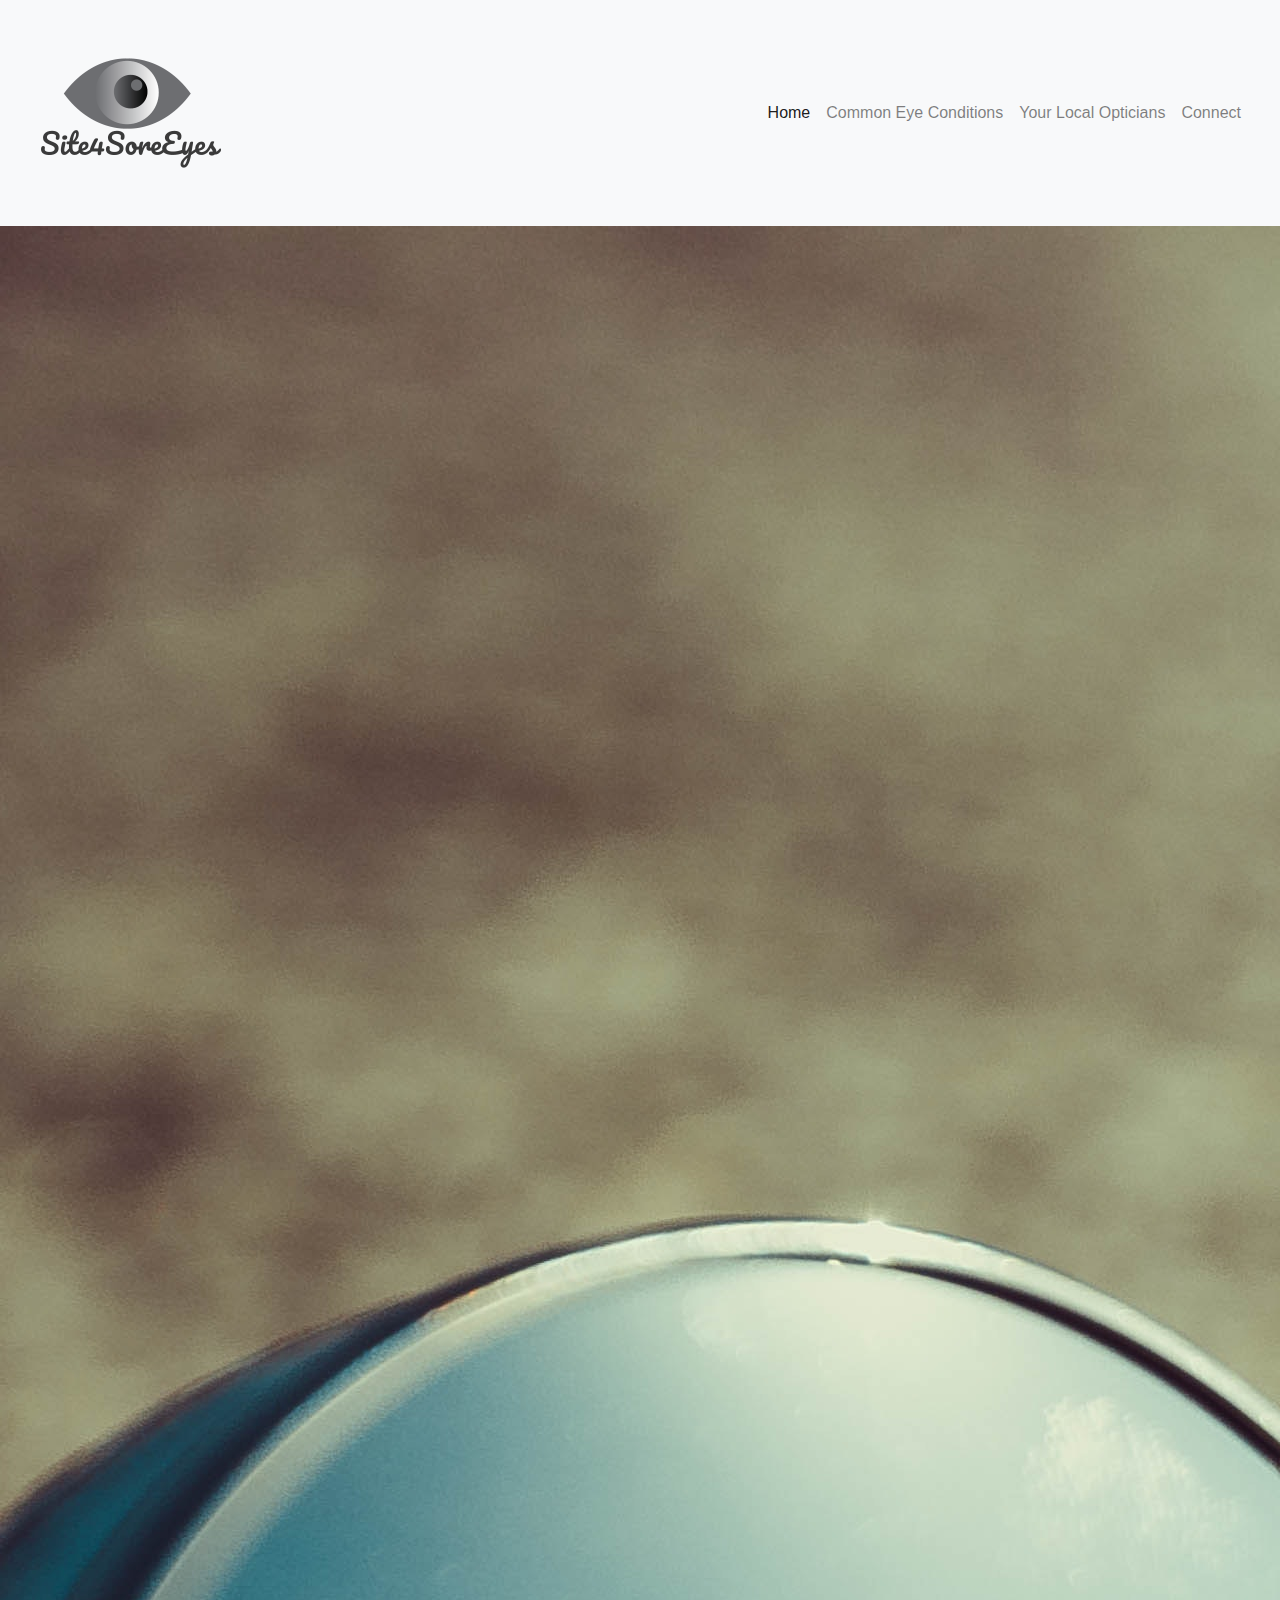
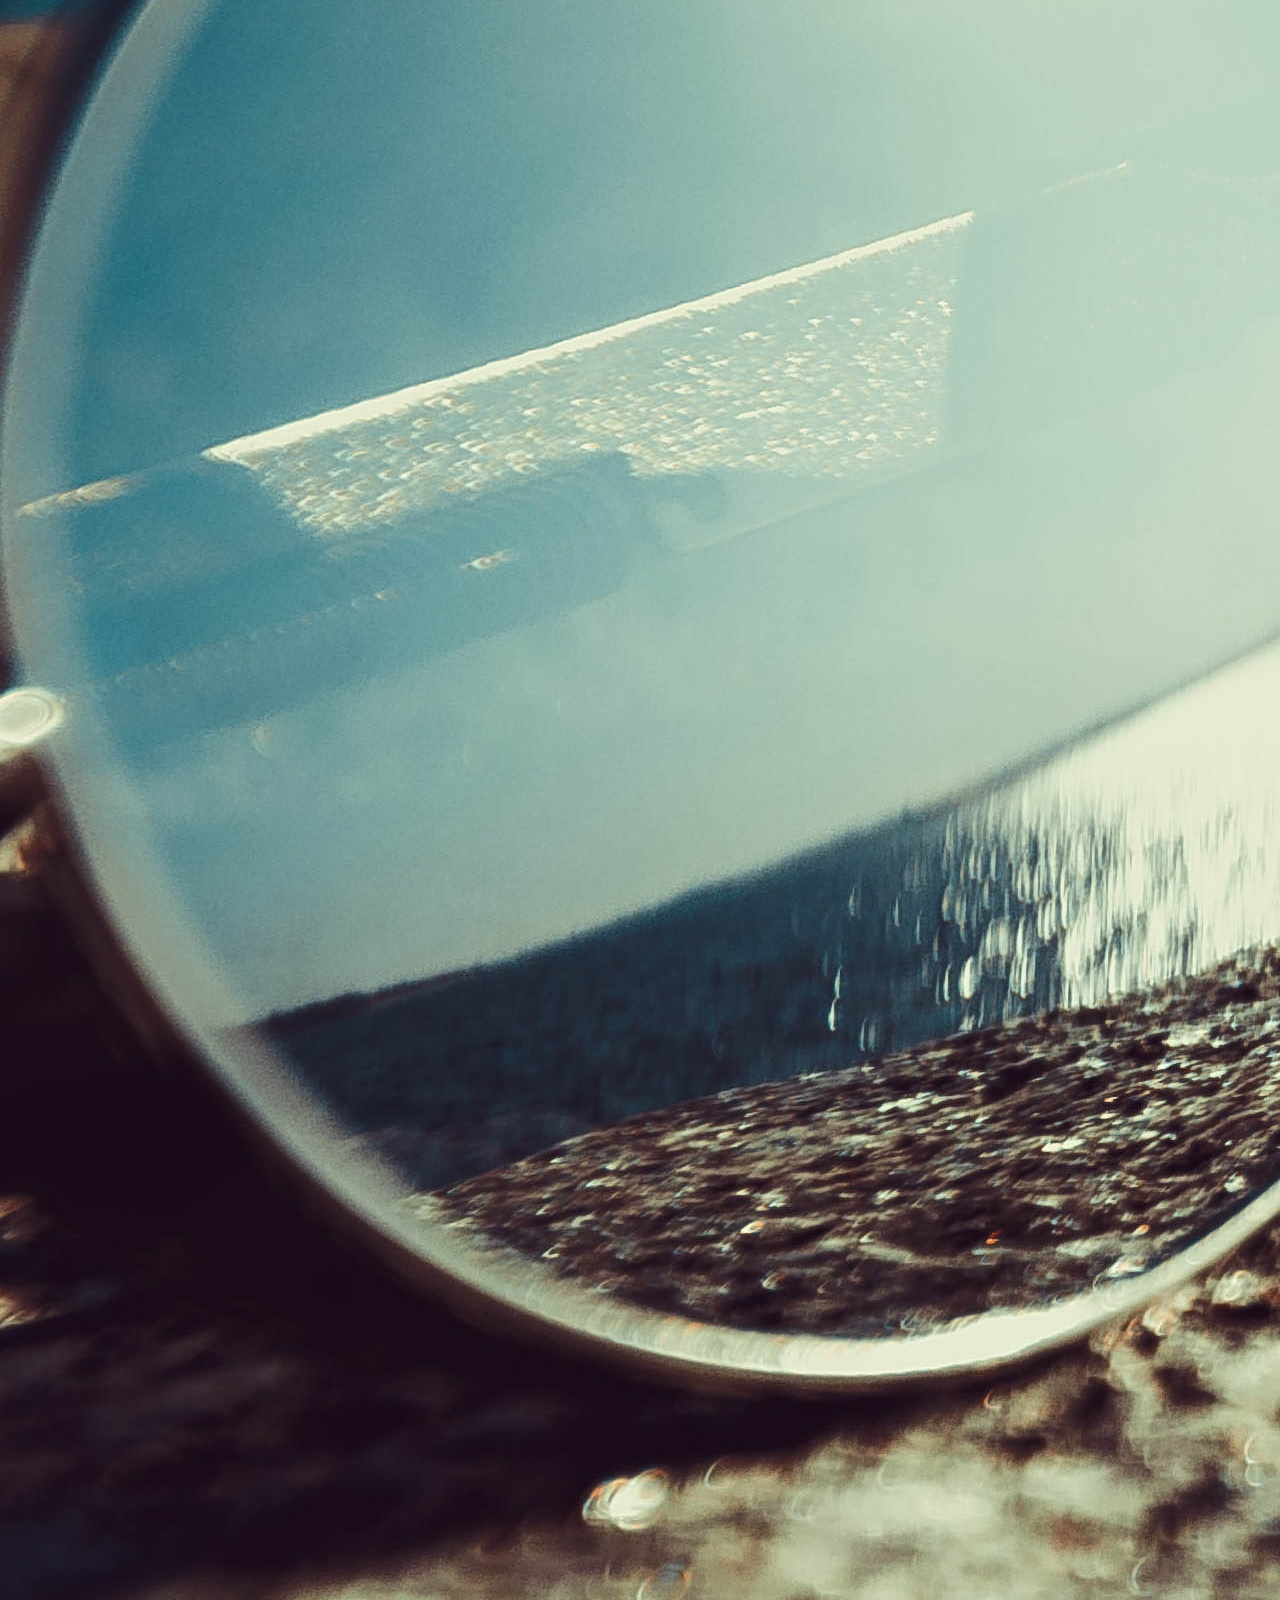
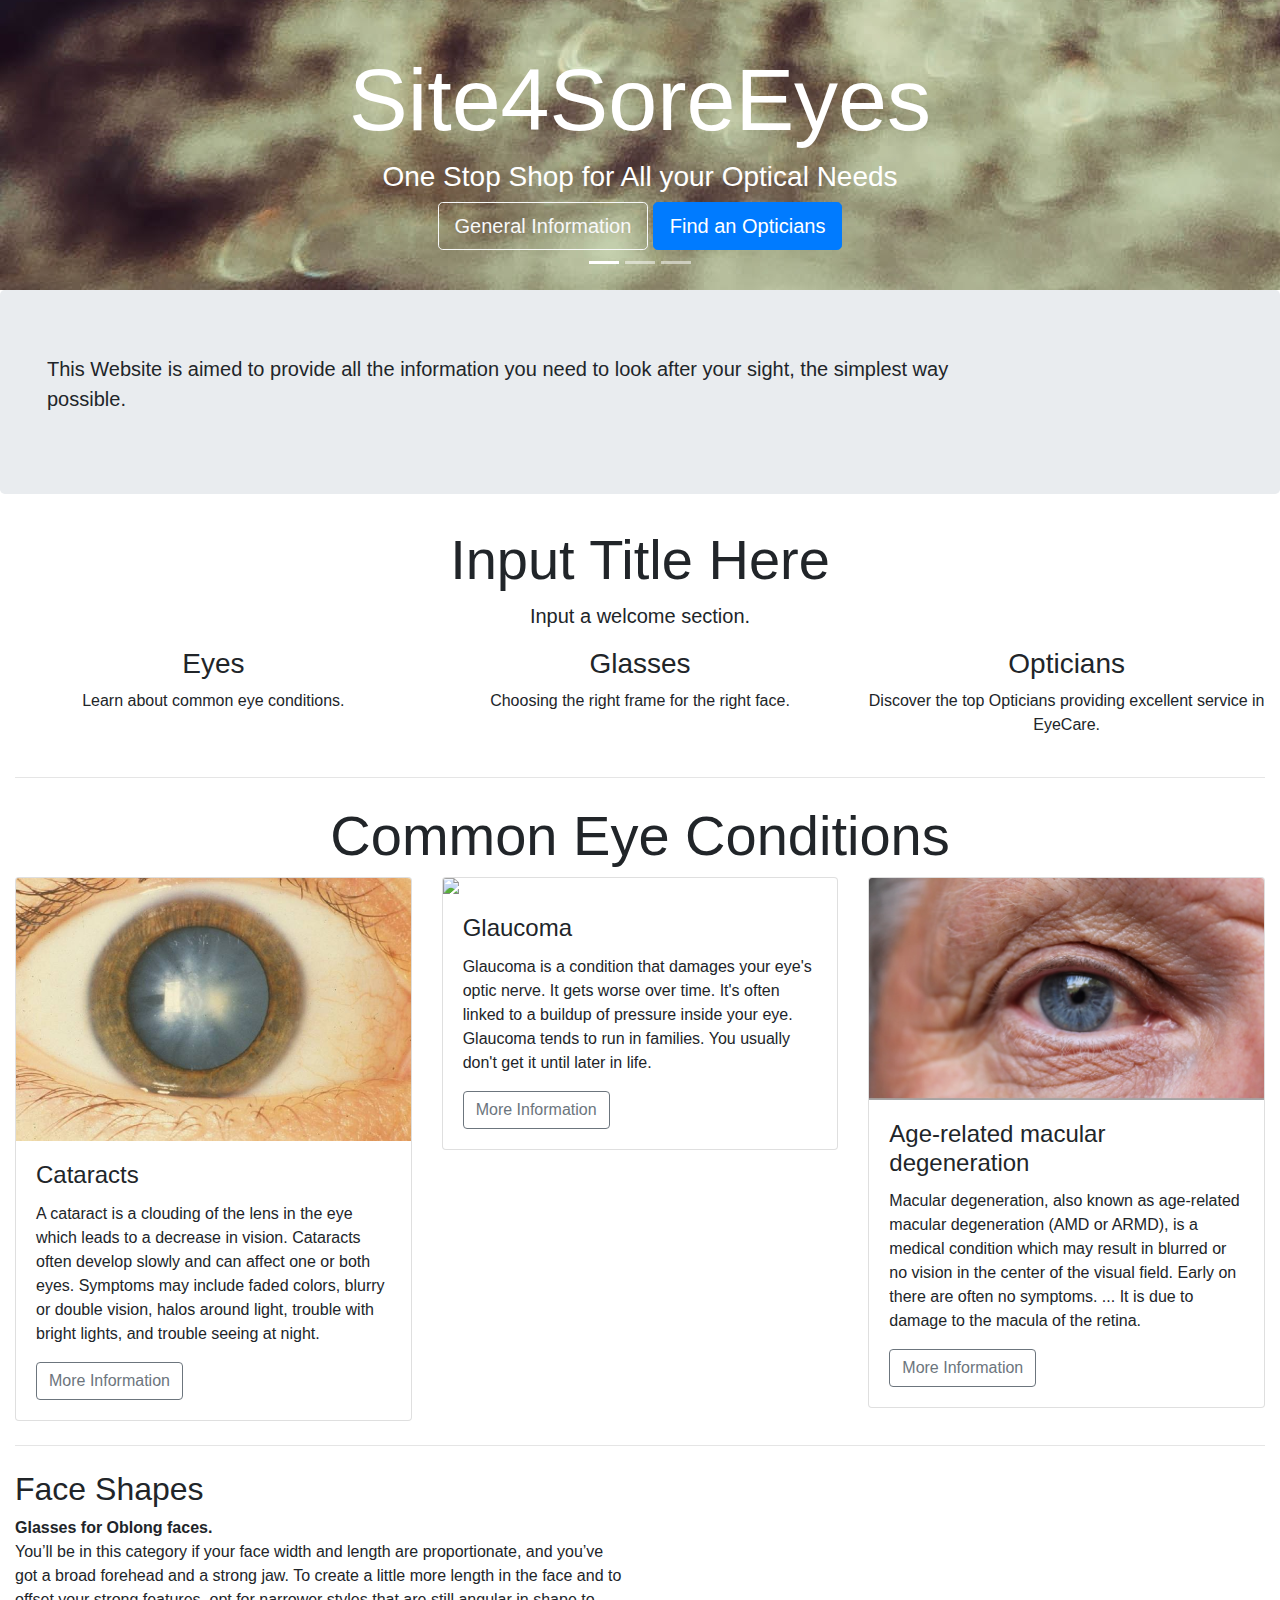
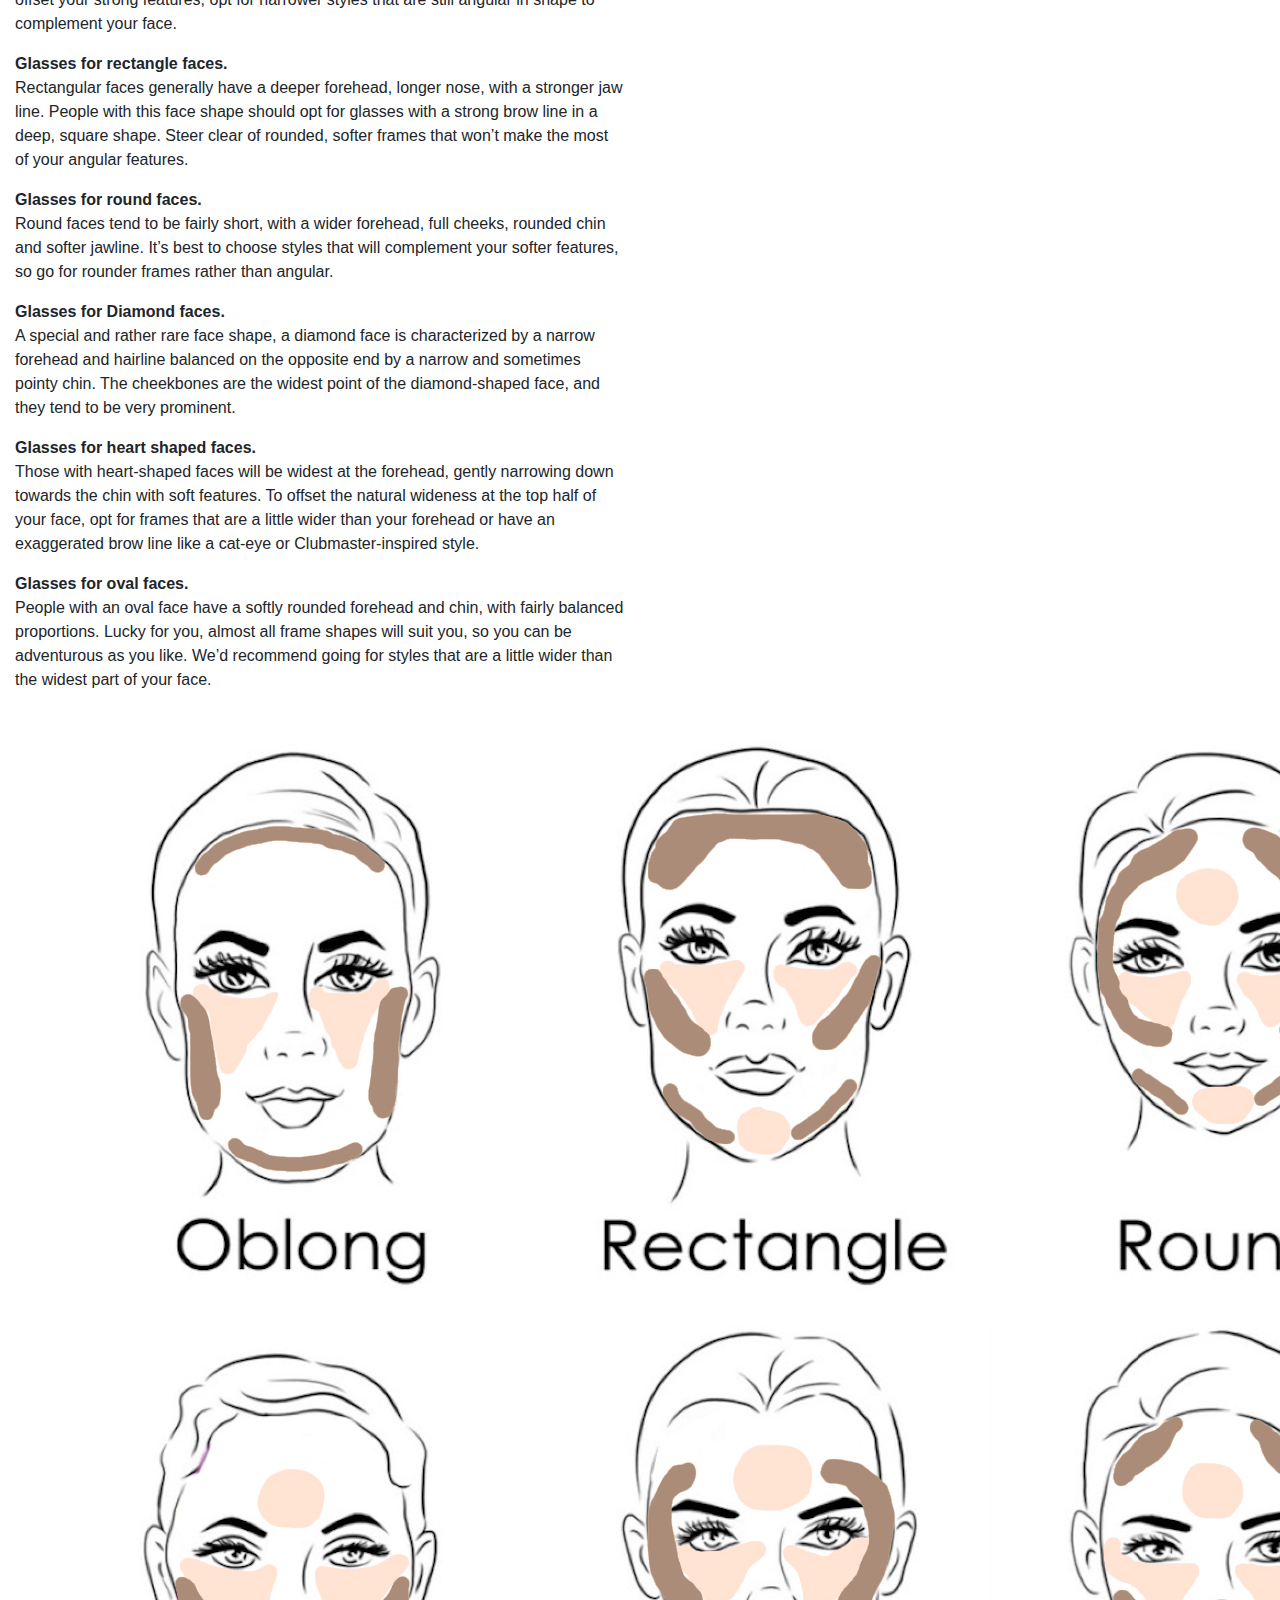
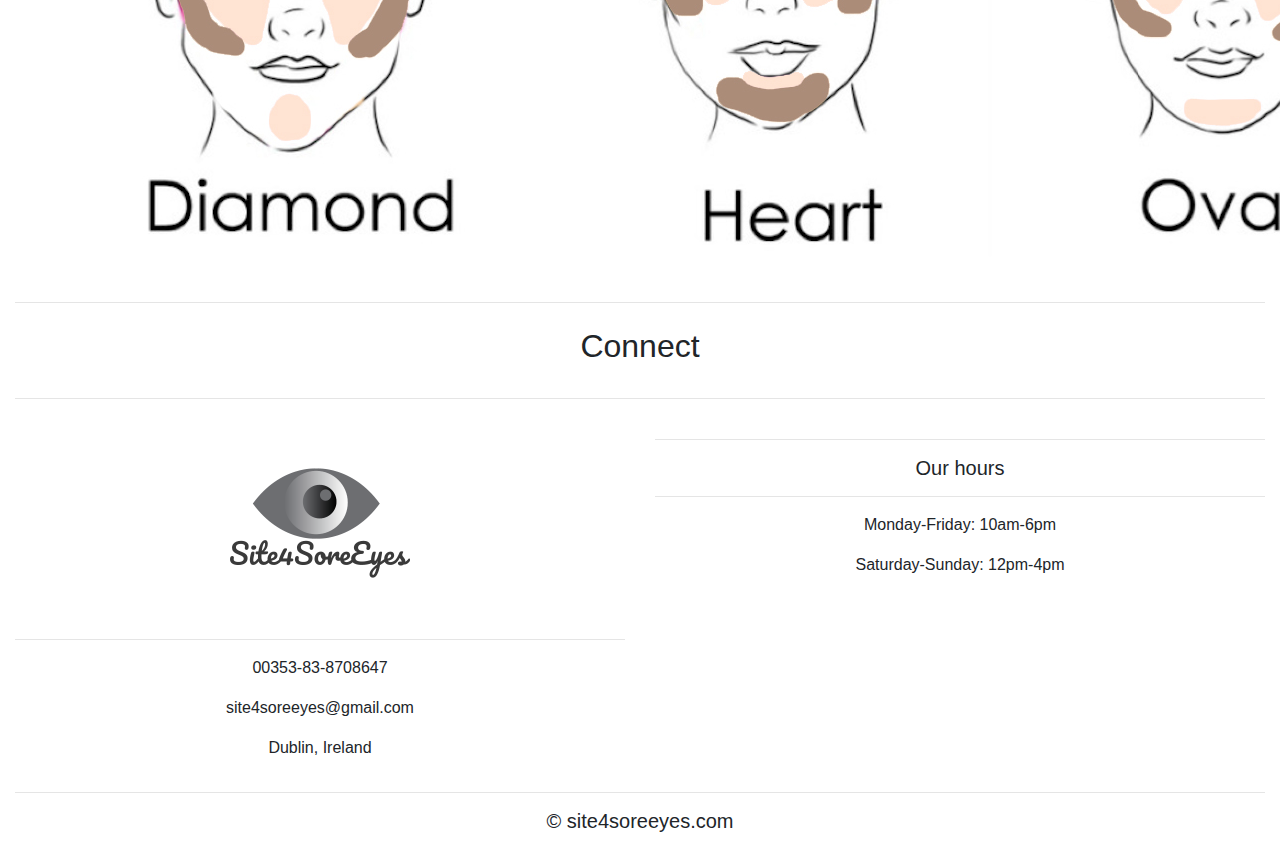
==== index.html @ dfd0f57c "first commit" ====
<!DOCTYPE html>
<html lang="en">
<head>
	<meta charset="utf-8">
	<meta name="viewport" content="width=device-width, initial-scale=1">
	<title>Site4SoreEyes</title>
	<link rel="stylesheet" href="https://maxcdn.bootstrapcdn.com/bootstrap/4.0.0/css/bootstrap.min.css">
	<script src="https://ajax.googleapis.com/ajax/libs/jquery/3.3.1/jquery.min.js"></script>
	<script src="https://cdnjs.cloudflare.com/ajax/libs/popper.js/1.12.9/umd/popper.min.js"></script>
	<script src="https://maxcdn.bootstrapcdn.com/bootstrap/4.0.0/js/bootstrap.min.js"></script>
	<script src="https://use.fontawesome.com/releases/v5.7.0/js/all.js"></script>
	<link href="css/style.css" rel="stylesheet">
</head>
<body>

<!-- Navigation -->
<nav class="navbar navbar-expand-md navbar-light bg-light sticky-top">
<div class="container-fluid">
<a class="navbar-brand" href="index.html"><img src="assets/images/logo.png"></a>
    <button class="navbar-toggler" type="button" data-toggle="collaspe" data-target="#navbarResponsive">
        <span class="navbar-toggler-icon"></span>
    </button>
    <div class="collapse navbar-collapse" id="navbarResponsive">
        <ul class="navbar-nav ml-auto">
            <li class="nav-item active">
                <a class="nav-link" href="index.html">Home</a>
            </li>
            <li class="nav-item">
                <a class="nav-link" href="common.html">Common Eye Conditions</a>
            </li>
            <li class="nav-item">
                <a class="nav-link" href="opticians.html">Your Local Opticians</a>
            </li>
            <li class="nav-item">
                <a class="nav-link" href="connect.html">Connect</a>
            </li>
        </ul>
    </div>
</div>
</nav>

<!--- Image Slider -->
<div id="slides" class="carousel slide" data-ride="carousel">
<ul class="carousel-indicators">
    <li data-target="#slides" data-slide-to="0" class="active"></li>
    <li data-target="#slides" data-slide-to="1"></li>
    <li data-target="#slides" data-slide-to="2"></li>
</ul>
<div class="carousel-inner">
    <div class="carousel-item active">
        <img src="assets/images/slider1.jpg">
        <div class="carousel-caption">
            <h1 class="display-2">Site4SoreEyes</h1>
            <h3>One Stop Shop for All your Optical Needs</h3>
            <button type="button" class="btn btn-outline-light btn-lg">General Information</button>
            <button type="button" class="btn btn-primary btn-lg">Find an Opticians</button>
        </div>
    </div>
    <div class="carousel-item">
        <img src="assets/images/slider2.jpg">
    </div>
    <div class="carousel-item">
        <img src="assets/images/slider3.jpg">
    </div>
</div>
</div>

<!--- Jumbotron -->
<div class="container-fluid">
<div class="row jumbotron">
    <div class="col-xs-12 col-sm-12 col-md-9 col-lg-9 col-xl-10">
        <p class="lead">This Website is aimed to provide all the information you need to look after your sight, the simplest way possible.</p>
    </div>
</div>
</div>
<!--- Welcome Section -->
<div class="container-fluid padding">
<div class="row welcome text-center">
    <div class="col-12">
        <h1 class="display-4">Input Title Here</h1>
    </div>
    <hr>
    <div class="col-12">
        <p class="lead">Input a welcome section.</p>
    </div>
</div>
</div>

<!--- Three Column Section -->
<div class="container-fluid padding">
<div class="row text-center padding">
    <div class="col-xs-12 col-sm-6 col-md-4">
    <i class="far fa-eye"></i>
    <h3>Eyes</h3>
    <p>Learn about common eye conditions.</p>
    </div>
    <div class="col-xs-12 col-sm-6 col-md-4">
    <i class="fas fa-glasses"></i>
    <h3>Glasses</h3>
    <p>Choosing the right frame for the right face.</p>
    </div>
    <div class="col-sm-12 col-md-4">
    <i class="fas fa-clinic-medical"></i>
    <h3>Opticians</h3>
    <p>Discover the top Opticians providing excellent service in EyeCare.</p>
    </div>
</div>
<hr class="my-4">
</div>

<!--- Fixed background -->
<figure>
    <div class="fixed-wrap">
        <div id="fixed">
        </div>
    </div>
</figure>
  
<!--- Common Eye Conditions -->
<div class="container-fluid padding">
<div class="row welcome text-center">
    <div class="col-12">
        <h1 class="display-4">Common Eye Conditions<h1>
    </div>
    <hr>
</div>
</div>

<!--- Cards -->
<div class="container-fluid padding">
<div class="row padding">
    <div class="col-md-4">
        <div class="card">
            <img class="card-img-top" src="assets/images/cataracts.jpg">
            <div class="card-body">
                <h4 class="card-title">Cataracts</h4>
                <p class="card-text">A cataract is a clouding of the lens in the eye which leads to a decrease in vision. Cataracts often develop slowly and can affect one or both eyes. Symptoms may include faded colors, blurry or double vision, halos around light, trouble with bright lights, and trouble seeing at night.</p>
                <a href="https://en.wikipedia.org/wiki/Cataract" class="btn btn-outline-secondary">More Information</a>
            </div>
        </div>
    </div>

    <div class="col-md-4">
        <div class="card">
            <img class="card-img-top" src="assets/images/glaucoma.png">
            <div class="card-body">
                <h4 class="card-title">Glaucoma</h4>
                <p class="card-text">Glaucoma is a condition that damages your eye's optic nerve. It gets worse over time. It's often linked to a buildup of pressure inside your eye. Glaucoma tends to run in families. You usually don't get it until later in life.</p>
                <a href="https://en.wikipedia.org/wiki/Glaucoma" class="btn btn-outline-secondary">More Information</a>
            </div>
        </div>
    </div>

    <div class="col-md-4">
        <div class="card">
            <img class="card-img-top" src="assets/images/amd.jpg">
            <div class="card-body">
                <h4 class="card-title">Age-related macular degeneration</h4>
                <p class="card-text">Macular degeneration, also known as age-related macular degeneration (AMD or ARMD), is a medical condition which may result in blurred or no vision in the center of the visual field. Early on there are often no symptoms. ... It is due to damage to the macula of the retina.</p>
                <a href="https://en.wikipedia.org/wiki/Macular_degeneration" class="btn btn-outline-secondary">More Information</a>
            </div>
        </div>
    </div>

</div>
<hr class="my-4">
</div>

<!--- Two Column Section -->
<div class="container-fluid padding">
<div class="row padding">
    <div class="col-lg-6">
        <h2>Face Shapes</h2>
        <p><b>Glasses for Oblong faces.</b> <br>You’ll be in this category if your face width and length are proportionate, and you’ve got a broad forehead and a strong jaw. To create a little more length in the face and to offset your strong features, opt for narrower styles that are still angular in shape to complement your face.</p>
        <p><b>Glasses for rectangle faces.</b> <br>Rectangular faces generally have a deeper forehead, longer nose, with a stronger jaw line. People with this face shape should opt for glasses with a strong brow line in a deep, square shape. Steer clear of rounded, softer frames that won’t make the most of your angular features.</p>
        <p><b>Glasses for round faces.</b> <br>Round faces tend to be fairly short, with a wider forehead, full cheeks, rounded chin and softer jawline. It’s best to choose styles that will complement your softer features, so go for rounder frames rather than angular.</p>
        <p><b>Glasses for Diamond faces.</b> <br>A special and rather rare face shape, a diamond face is characterized by a narrow forehead and hairline balanced on the opposite end by a narrow and sometimes pointy chin. The cheekbones are the widest point of the diamond-shaped face, and they tend to be very prominent.</p>
        <p><b>Glasses for heart shaped faces.</b> <br>Those with heart-shaped faces will be widest at the forehead, gently narrowing down towards the chin with soft features. To offset the natural wideness at the top half of your face, opt for frames that are a little wider than your forehead or have an exaggerated brow line like a cat-eye or Clubmaster-inspired style.</p>
        <p><b>Glasses for oval faces.</b> <br>People with an oval face have a softly rounded forehead and chin, with fairly balanced proportions. Lucky for you, almost all frame shapes will suit you, so you can be adventurous as you like. We’d recommend going for styles that are a little wider than the widest part of your face.</p>
    <div class="col-lg-6">
        <img src="assets/images/faceshape.png" class="img=fluid">
    </div>
    </div>
</div>
<hr class="my-4">
</div>

<!--- Connect -->
<div class="container-fluid padding">
<div class="row text-center padding">
    <div class="col-12">
        <h2>Connect</h2>
    </div>
    <div class="col-12 social padding">
    <a href="#"><i class="fab fa-facebook"></i></a>
    <a href="#"><i class="fab fa-twitter"></i></a>
    <a href="#"><i class="fab fa-google-plus-g"></i></a>
    <a href="#"><i class="fab fa-instagram"></i></a>
    </div>
</div>
<hr class="my-4">
</div>

<!--- Footer -->
<footer>
<div class="container-fluid padding">
<div class="row text-center">
    <div class="col-lg-6">
        <img src="assets/images/logo.png">
        <hr class="light">
        <p>00353-83-8708647</p>
        <p>site4soreeyes@gmail.com</p>
        <p>Dublin, Ireland</p>
    </div>
    <div class="col-lg-6">
    <hr class="light">
    <h5>Our hours</h5>
    <hr class="light">
    <p>Monday-Friday: 10am-6pm</p>
    <p>Saturday-Sunday: 12pm-4pm</p>
    </div>
    <div class="col-12">
        <hr class="light">
        <h5>&copy; site4soreeyes.com</h5>
    </div>
</div>
</div>
</footer>

</body>
</html>
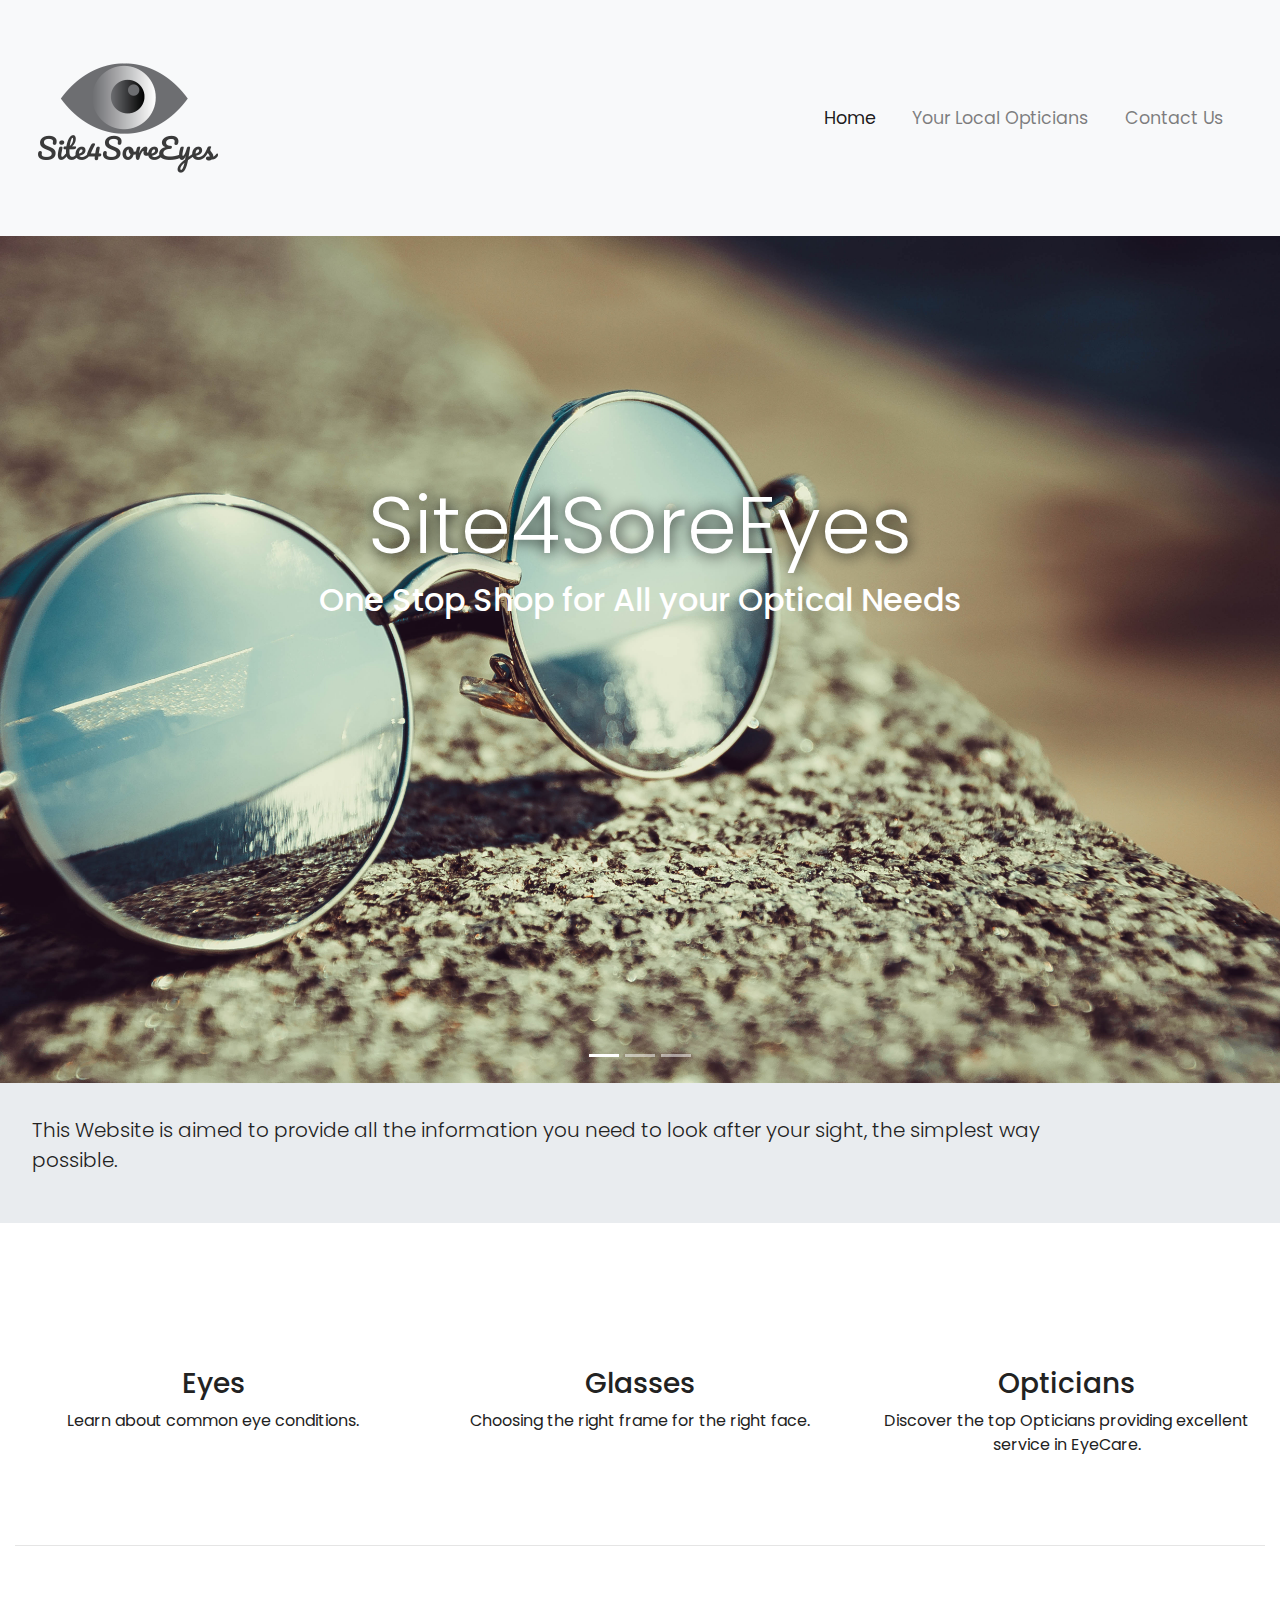
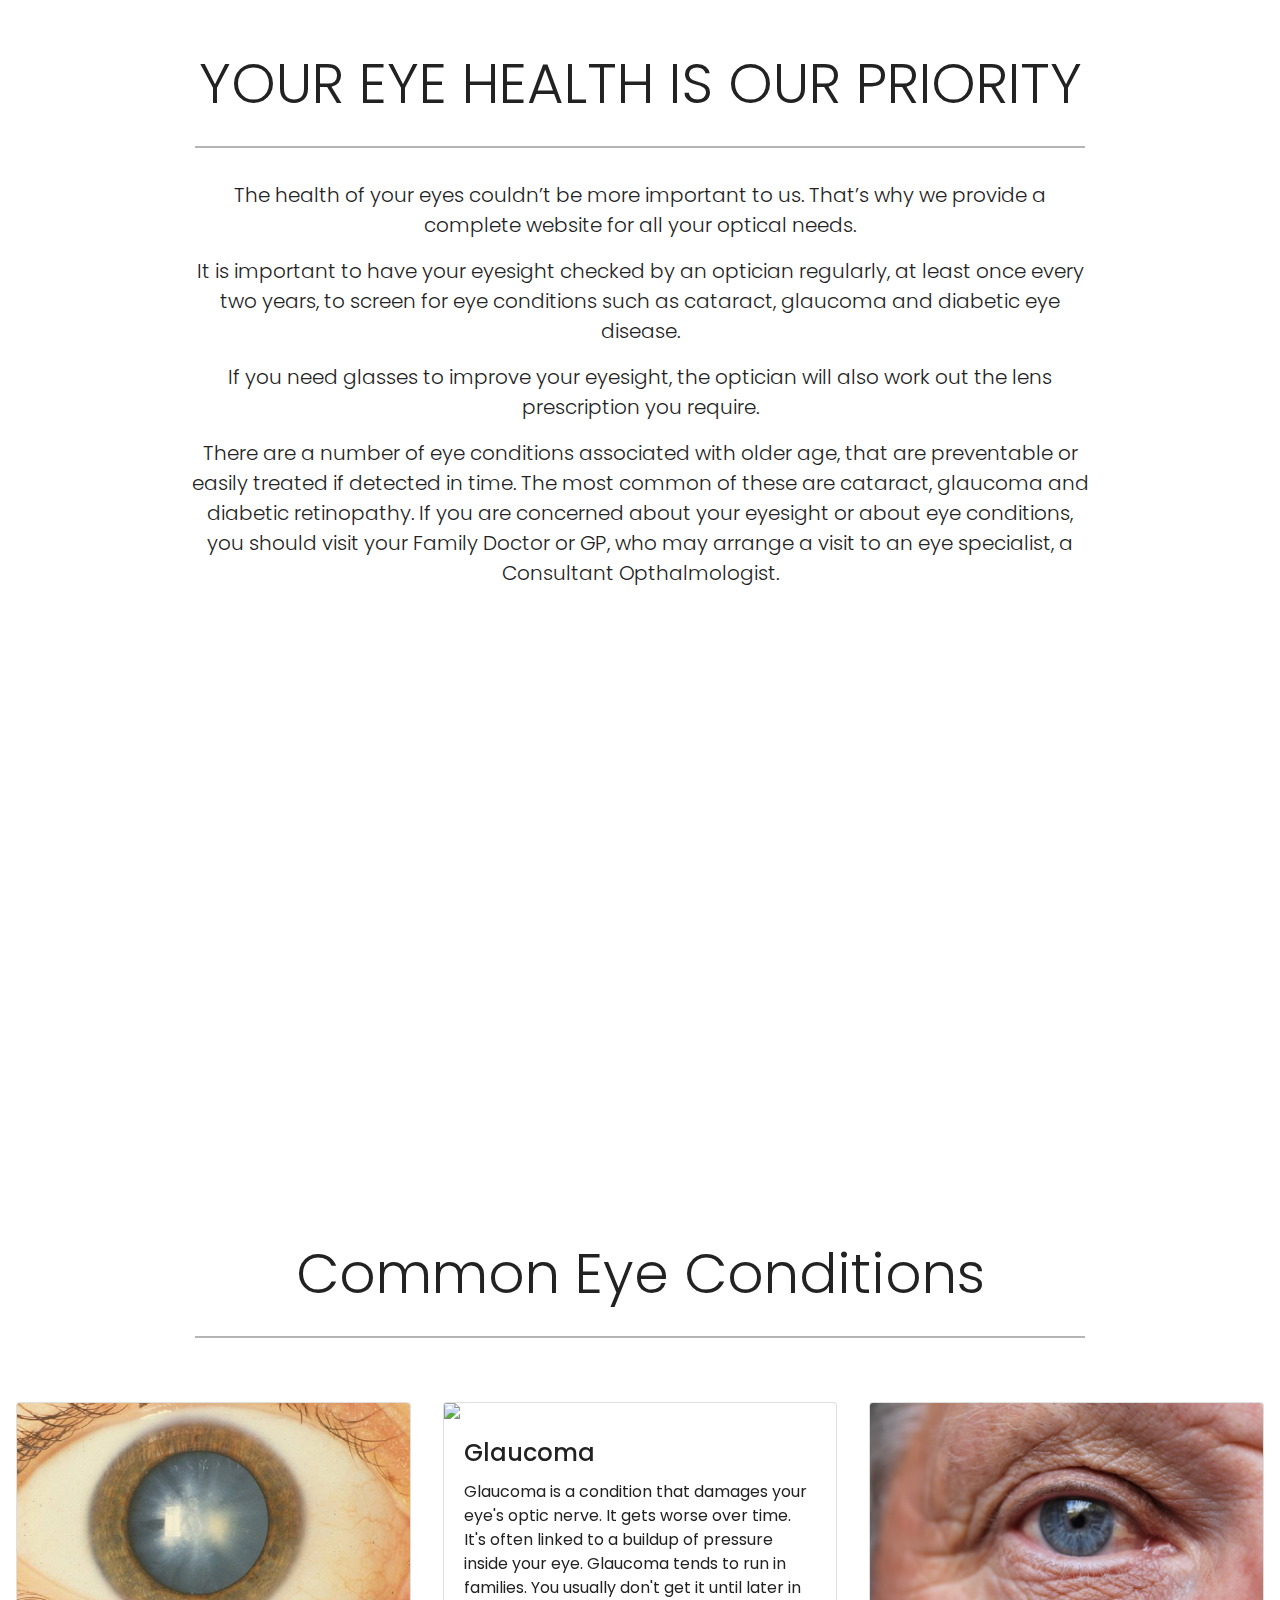
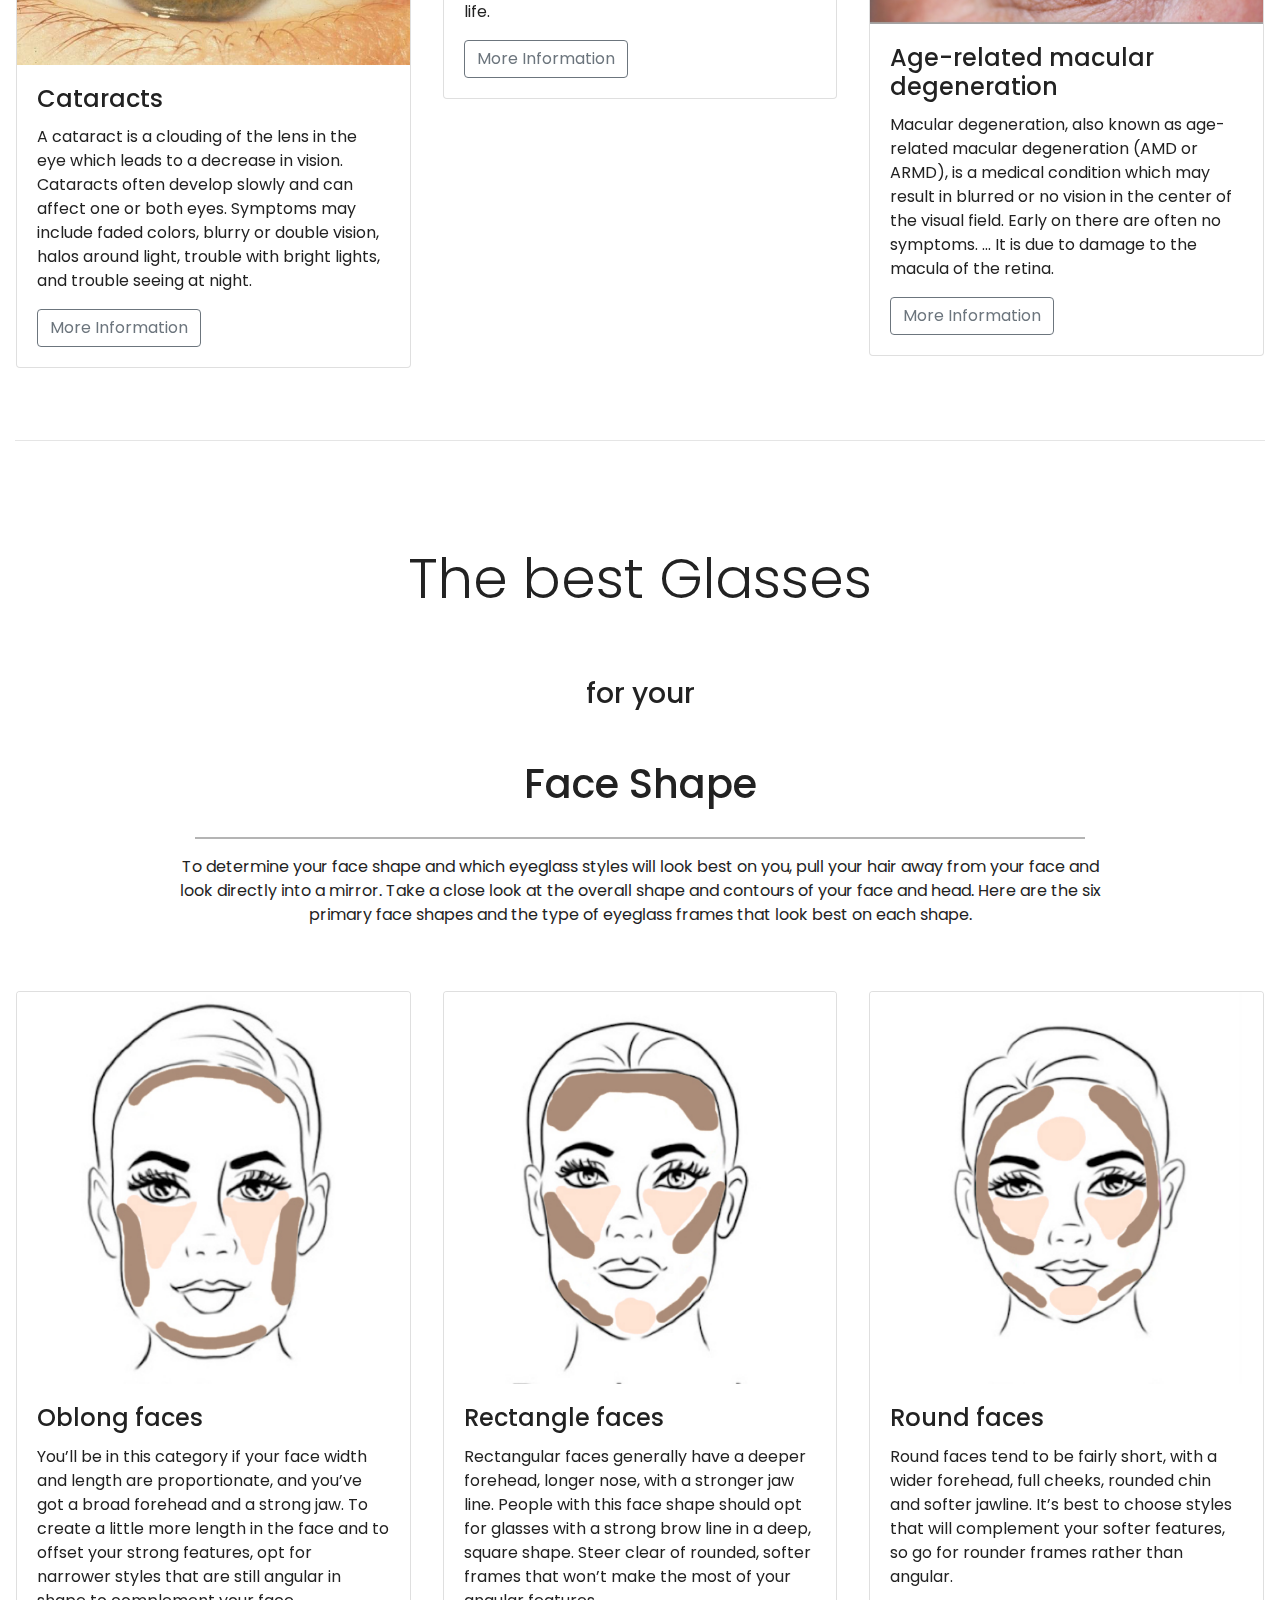
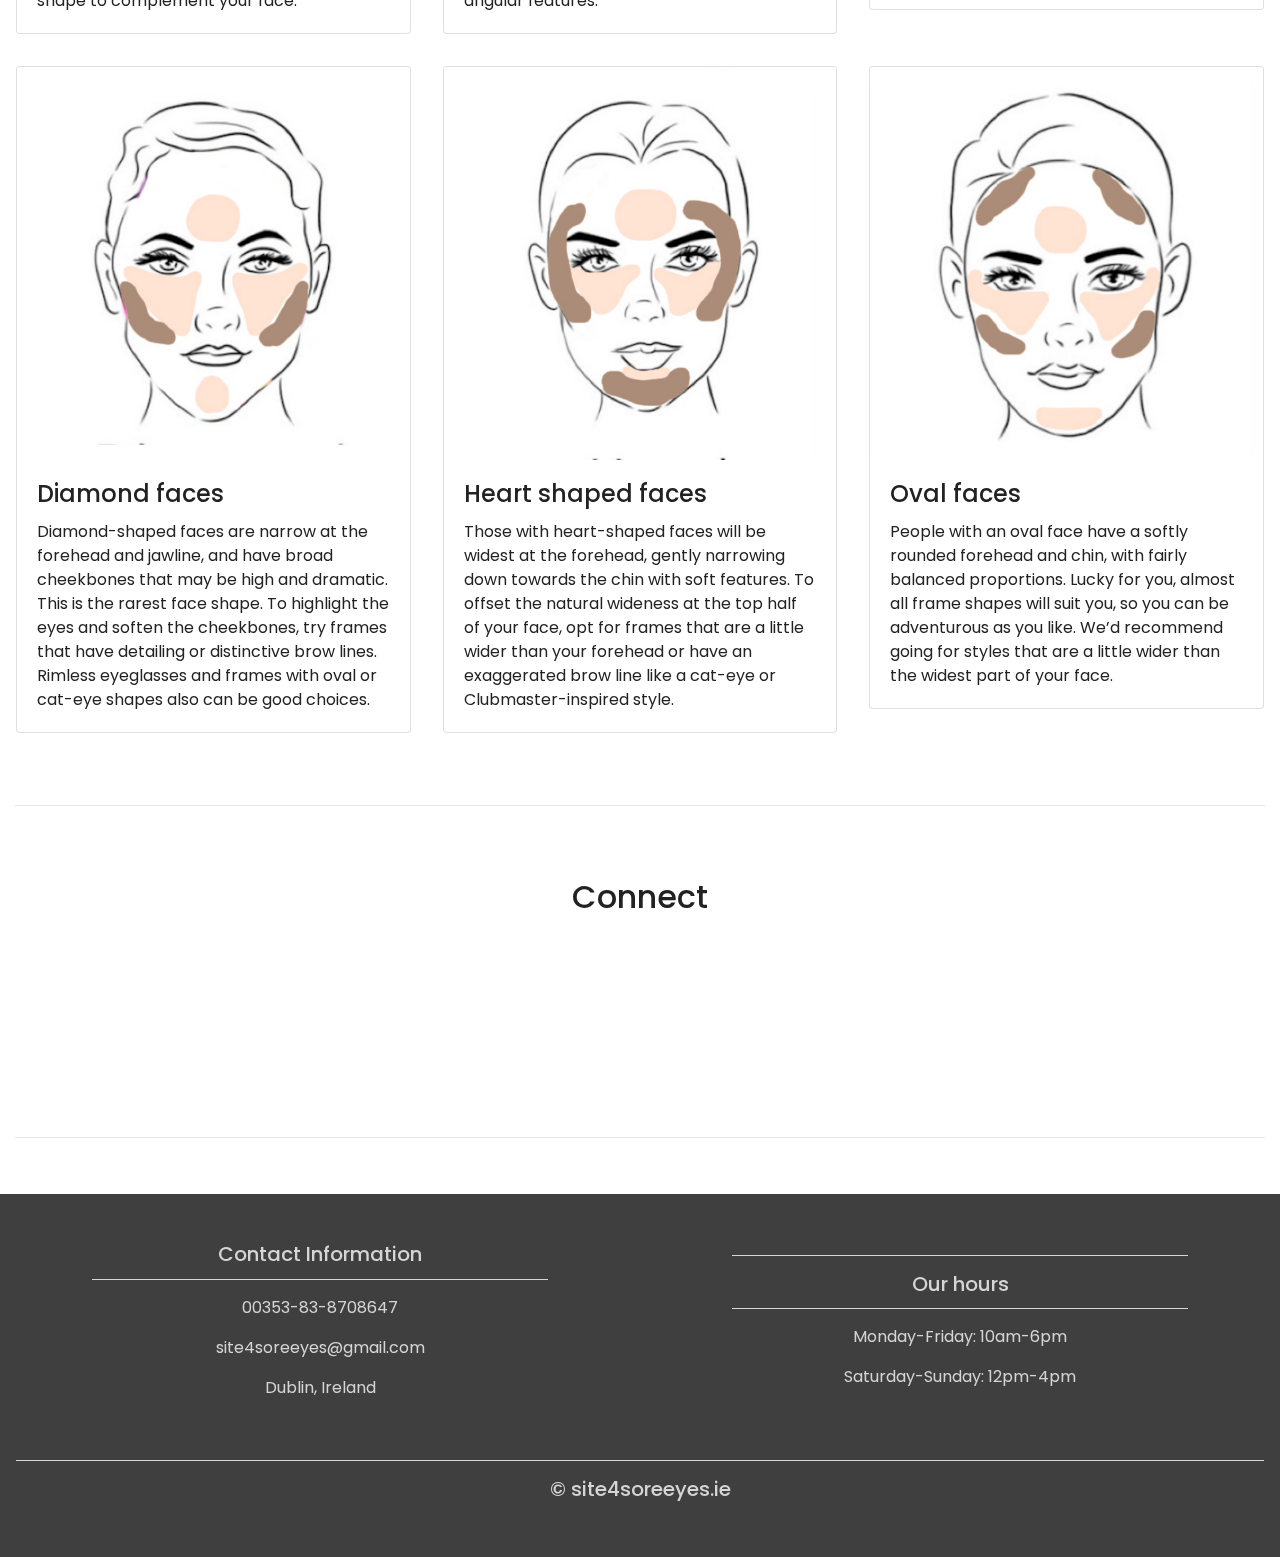
==== commit 0e6d7a61: "first" ====
--- a/index.html
+++ b/index.html
@@ -9,7 +9,7 @@
 	<script src="https://cdnjs.cloudflare.com/ajax/libs/popper.js/1.12.9/umd/popper.min.js"></script>
 	<script src="https://maxcdn.bootstrapcdn.com/bootstrap/4.0.0/js/bootstrap.min.js"></script>
 	<script src="https://use.fontawesome.com/releases/v5.7.0/js/all.js"></script>
-	<link href="css/style.css" rel="stylesheet">
+	<link href="assets/css/style.css" rel="stylesheet">
 </head>
 <body>
 
@@ -17,7 +17,7 @@
 <nav class="navbar navbar-expand-md navbar-light bg-light sticky-top">
 <div class="container-fluid">
 <a class="navbar-brand" href="index.html"><img src="assets/images/logo.png"></a>
-    <button class="navbar-toggler" type="button" data-toggle="collaspe" data-target="#navbarResponsive">
+    <button class="navbar-toggler" type="button" data-toggle="collapse" data-target="#navbarResponsive">
         <span class="navbar-toggler-icon"></span>
     </button>
     <div class="collapse navbar-collapse" id="navbarResponsive">
@@ -26,13 +26,10 @@
                 <a class="nav-link" href="index.html">Home</a>
             </li>
             <li class="nav-item">
-                <a class="nav-link" href="common.html">Common Eye Conditions</a>
-            </li>
-            <li class="nav-item">
                 <a class="nav-link" href="opticians.html">Your Local Opticians</a>
             </li>
             <li class="nav-item">
-                <a class="nav-link" href="connect.html">Connect</a>
+                <a class="nav-link" href="contact.html">Contact Us</a>
             </li>
         </ul>
     </div>
@@ -52,15 +49,21 @@
         <div class="carousel-caption">
             <h1 class="display-2">Site4SoreEyes</h1>
             <h3>One Stop Shop for All your Optical Needs</h3>
-            <button type="button" class="btn btn-outline-light btn-lg">General Information</button>
-            <button type="button" class="btn btn-primary btn-lg">Find an Opticians</button>
         </div>
     </div>
     <div class="carousel-item">
         <img src="assets/images/slider2.jpg">
+        <div class="carousel-caption">
+            <h1 class="display-2">Your Eyes are a Reflection</h1>
+            <h3>of your Spirit</h3>
+        </div>
     </div>
     <div class="carousel-item">
         <img src="assets/images/slider3.jpg">
+        <div class="carousel-caption">
+            <h1 class="display-2">No One Ever Injured their Eyesight</h1>
+            <h3>by Looking on the Bright Side</h3>
+        </div>
     </div>
 </div>
 </div>
@@ -73,20 +76,7 @@
     </div>
 </div>
 </div>
-<!--- Welcome Section -->
-<div class="container-fluid padding">
-<div class="row welcome text-center">
-    <div class="col-12">
-        <h1 class="display-4">Input Title Here</h1>
-    </div>
-    <hr>
-    <div class="col-12">
-        <p class="lead">Input a welcome section.</p>
-    </div>
-</div>
-</div>
-
-<!--- Three Column Section -->
+<!--- Three Welcome Column Section -->
 <div class="container-fluid padding">
 <div class="row text-center padding">
     <div class="col-xs-12 col-sm-6 col-md-4">
@@ -107,6 +97,21 @@
 </div>
 <hr class="my-4">
 </div>
+<!--- Welcome Section -->
+<div class="container-fluid padding">
+<div class="row welcome text-center">
+    <div class="col-12">
+        <h1 class="display-4">YOUR EYE HEALTH IS OUR PRIORITY</h1>
+    </div>
+    <hr>
+    <div class="col-12">
+        <p class="lead">The health of your eyes couldn’t be more important to us. That’s why we provide a complete website for all your optical needs.</p>
+        <p class="lead"> It is important to have your eyesight checked by an optician regularly, at least once every two years, to screen for eye conditions such as cataract, glaucoma and diabetic eye disease.</p> 
+        <p class="lead">If you need glasses to improve your eyesight, the optician will also work out the lens prescription you require.</p> 
+        <p class="lead">There are a number of eye conditions associated with older age, that are preventable or easily treated if detected in time. The most common of these are cataract, glaucoma and diabetic retinopathy. If you are concerned about your eyesight or about eye conditions, you should visit your Family Doctor or GP, who may arrange a visit to an eye specialist, a Consultant Opthalmologist. </p>
+    </div>
+</div>
+</div>
 
 <!--- Fixed background -->
 <figure>
@@ -126,7 +131,7 @@
 </div>
 </div>
 
-<!--- Cards -->
+<!--- Three Common Eye Conditions Cards -->
 <div class="container-fluid padding">
 <div class="row padding">
     <div class="col-md-4">
@@ -166,21 +171,81 @@
 <hr class="my-4">
 </div>
 
-<!--- Two Column Section -->
+<!--- Face Shapes -->
+<div class="container-fluid padding">
+<div class="row welcome text-center">
+    <div class="col-12">
+        <h1 class="display-4">The best Glasses<h1><br><h3>for your<h3><br><h1>Face Shape<h1>
+    </div>
+    <hr>
+    <p>To determine your face shape and which eyeglass styles will look best on you, pull your hair away from your face and look directly into a mirror. Take a close look at the overall shape and contours of your face and head. Here are the six primary face shapes and the type of eyeglass frames that look best on each shape.</p>
+</div>
+</div>
+
+<!--- Six face shapes Card Section -->
 <div class="container-fluid padding">
 <div class="row padding">
-    <div class="col-lg-6">
-        <h2>Face Shapes</h2>
-        <p><b>Glasses for Oblong faces.</b> <br>You’ll be in this category if your face width and length are proportionate, and you’ve got a broad forehead and a strong jaw. To create a little more length in the face and to offset your strong features, opt for narrower styles that are still angular in shape to complement your face.</p>
-        <p><b>Glasses for rectangle faces.</b> <br>Rectangular faces generally have a deeper forehead, longer nose, with a stronger jaw line. People with this face shape should opt for glasses with a strong brow line in a deep, square shape. Steer clear of rounded, softer frames that won’t make the most of your angular features.</p>
-        <p><b>Glasses for round faces.</b> <br>Round faces tend to be fairly short, with a wider forehead, full cheeks, rounded chin and softer jawline. It’s best to choose styles that will complement your softer features, so go for rounder frames rather than angular.</p>
-        <p><b>Glasses for Diamond faces.</b> <br>A special and rather rare face shape, a diamond face is characterized by a narrow forehead and hairline balanced on the opposite end by a narrow and sometimes pointy chin. The cheekbones are the widest point of the diamond-shaped face, and they tend to be very prominent.</p>
-        <p><b>Glasses for heart shaped faces.</b> <br>Those with heart-shaped faces will be widest at the forehead, gently narrowing down towards the chin with soft features. To offset the natural wideness at the top half of your face, opt for frames that are a little wider than your forehead or have an exaggerated brow line like a cat-eye or Clubmaster-inspired style.</p>
-        <p><b>Glasses for oval faces.</b> <br>People with an oval face have a softly rounded forehead and chin, with fairly balanced proportions. Lucky for you, almost all frame shapes will suit you, so you can be adventurous as you like. We’d recommend going for styles that are a little wider than the widest part of your face.</p>
-    <div class="col-lg-6">
-        <img src="assets/images/faceshape.png" class="img=fluid">
-    </div>
-    </div>
+
+    <div class="col-md-4">
+        <div class="card">
+            <img class="card-img-top" src="assets/images/oblong.png">
+            <div class="card-body">
+                <h4 class="card-title">Oblong faces</h4>
+                <p class="card-text">You’ll be in this category if your face width and length are proportionate, and you’ve got a broad forehead and a strong jaw. To create a little more length in the face and to offset your strong features, opt for narrower styles that are still angular in shape to complement your face.</p>
+            </div>
+        </div>
+    </div>
+
+    <div class="col-md-4">
+        <div class="card">
+            <img class="card-img-top" src="assets/images/rectangle.png">
+            <div class="card-body">
+                <h4 class="card-title">Rectangle faces</h4>
+                <p class="card-text">Rectangular faces generally have a deeper forehead, longer nose, with a stronger jaw line. People with this face shape should opt for glasses with a strong brow line in a deep, square shape. Steer clear of rounded, softer frames that won’t make the most of your angular features.</p>
+            </div>
+        </div>
+    </div>
+
+    <div class="col-md-4">
+        <div class="card">
+            <img class="card-img-top" src="assets/images/round.png">
+            <div class="card-body">
+                <h4 class="card-title">Round faces</h4>
+                <p class="card-text">Round faces tend to be fairly short, with a wider forehead, full cheeks, rounded chin and softer jawline. It’s best to choose styles that will complement your softer features, so go for rounder frames rather than angular.</p>
+            </div>
+        </div>
+    </div>
+
+    <div class="col-md-4">
+        <div class="card">
+            <img class="card-img-top" src="assets/images/diamond.png">
+            <div class="card-body">
+                <h4 class="card-title">Diamond faces</h4>
+                <p class="card-text">Diamond-shaped faces are narrow at the forehead and jawline, and have broad cheekbones that may be high and dramatic. This is the rarest face shape. To highlight the eyes and soften the cheekbones, try frames that have detailing or distinctive brow lines. Rimless eyeglasses and frames with oval or cat-eye shapes also can be good choices.</p>
+            </div>
+        </div>
+    </div>
+
+    <div class="col-md-4">
+        <div class="card">
+            <img class="card-img-top" src="assets/images/heart.png">
+            <div class="card-body">
+                <h4 class="card-title">Heart shaped faces</h4>
+                <p class="card-text">Those with heart-shaped faces will be widest at the forehead, gently narrowing down towards the chin with soft features. To offset the natural wideness at the top half of your face, opt for frames that are a little wider than your forehead or have an exaggerated brow line like a cat-eye or Clubmaster-inspired style.</p> 
+            </div>
+        </div>
+    </div>
+
+    <div class="col-md-4">
+        <div class="card">
+            <img class="card-img-top" src="assets/images/oval.png">
+            <div class="card-body">
+                <h4 class="card-title">Oval faces</h4>
+                <p class="card-text">People with an oval face have a softly rounded forehead and chin, with fairly balanced proportions. Lucky for you, almost all frame shapes will suit you, so you can be adventurous as you like. We’d recommend going for styles that are a little wider than the widest part of your face.</p>
+            </div>
+        </div>
+    </div>
+
 </div>
 <hr class="my-4">
 </div>
@@ -196,6 +261,7 @@
     <a href="#"><i class="fab fa-twitter"></i></a>
     <a href="#"><i class="fab fa-google-plus-g"></i></a>
     <a href="#"><i class="fab fa-instagram"></i></a>
+    <a href="#"><i class="fab fa-linkedin-in"></i></a>
     </div>
 </div>
 <hr class="my-4">
@@ -206,7 +272,7 @@
 <div class="container-fluid padding">
 <div class="row text-center">
     <div class="col-lg-6">
-        <img src="assets/images/logo.png">
+        <h5>Contact Information</h5>
         <hr class="light">
         <p>00353-83-8708647</p>
         <p>site4soreeyes@gmail.com</p>
@@ -220,8 +286,8 @@
     <p>Saturday-Sunday: 12pm-4pm</p>
     </div>
     <div class="col-12">
-        <hr class="light">
-        <h5>&copy; site4soreeyes.com</h5>
+        <hr class="light-100">
+        <h5>&copy; site4soreeyes.ie</h5>
     </div>
 </div>
 </div>
--- a/assets/css/style.css
+++ b/assets/css/style.css
@@ -0,0 +1,287 @@
+@import url('https://fonts.googleapis.com/css?family=Poppins:400,500,700');
+
+html, body { 
+    height: 100%;
+    width: 100%;
+    font-family: 'Poppins', sans-serif;
+    color: #222;
+}
+
+.navbar {
+    padding: .8rem;
+}
+
+.navbar-nav li {
+    padding-right: 20px;
+}
+
+.nav-link {
+    font-size: 1.1em !important;
+}
+
+.carousel-inner img {
+    width: 100%;
+    height: 100%;
+}
+
+.carousel-caption {
+    position: absolute;
+    top: 50%;
+    transform: translateY(-50%);
+}
+
+.carousel-caption h1 {
+    font-size: 500%;
+    text-shadow: 1px 1px 15px #000;
+}
+
+.carousel-caption h3{
+    color: #fff;
+    font-size: 200%;
+    font-weight: 500;
+    text-shadow: 1px 1px 1px 15px #000;
+    padding-bottom: 1rem;
+}
+
+.jumbotron {
+    padding: 1rem;
+    border-radius: 0;
+}
+
+.padding {
+    padding-bottom: 2rem;
+}
+
+.welcome {
+    width: 75%;
+    margin: 0 auto;
+    padding-top: 2rem;
+}
+
+.welcome hr {
+    border-top: 2px solid #b4b4b4;
+    width: 95%;
+    margin-top: .3rem;
+    margin-bottom: 1rem;
+}
+
+.fa-eye, .fa-glasses, .fa-clinic-medical {
+    font-size: 4em;
+    margin: 1rem;
+}
+/* Contact Form */
+input[type=text], select, textarea {
+  width: 100%; 
+  padding: 12px; 
+  border: 1px solid #ccc; 
+  border-radius: 4px; 
+  box-sizing: border-box; 
+  margin-top: 6px; 
+  margin-bottom: 16px; 
+  resize: vertical 
+}
+
+input[type=submit] {
+  background-color: #A9A9A9;
+  color: white;
+  padding: 12px 20px;
+  border: none;
+  border-radius: 4px;
+  cursor: pointer;
+}
+
+input[type=submit]:hover {
+  background-color: #d5d5d5d8;
+}
+
+.container {
+  border-radius: 5px;
+  background-color: #f2f2f2;
+  padding: 20px;
+}
+
+.social a {
+    font-size: 4.5em;
+    padding: 3rem;
+}
+
+.fa-facebook {
+    color: #365998;
+}
+
+.fa-twitter {
+    color: #00aced;
+}
+
+.fa-google-plus-g {
+    color: #dd4b39;
+}
+
+.fa-instagram {
+    color: #517fa4;
+}
+
+.fa-linkedin-in {
+    color: #0e76a8;
+}
+
+.fa-facebook:hover,
+.fa-twitter:hover,
+.fa-google-plus-g:hover,
+.fa-instagram:hover,
+.fa-linkedin-in:hover {
+    color: #d5d5d5;
+}
+
+footer {
+    background-color: #3f3f3f;
+    color: #d5d5d5;
+    padding-top: 2rem;
+}
+
+hr.light {
+   border-top: 1px solid #d5d5d5;
+   width: 75%;
+   margin-top: .8rem;
+   margin-bottom: 1rem;
+}
+
+footer a {
+    color: #d5d5d5;
+}
+
+hr.light-100 {
+    border-top: 1px solid #d5d5d5;
+   width: 100%;
+   margin-top: .8rem;
+   margin-bottom: 1rem;
+}
+
+/*--- Google Maps ---*/
+.mapouter {
+    position:relative;
+    text-align:right;
+    height:100%;
+    width:100%;
+    }
+.gmap_canvas {
+        overflow:hidden;
+        background:none!important;
+        height:100%;
+        width:100%;
+        }
+
+/*---Media Queries --*/
+@media (max-width: 992px) {
+    .social a {
+        font-size: 4em;
+        padding: 2rem;
+    }
+    .carousel-indicators {
+    display: none;
+}
+  }
+@media (max-width: 768px) {
+  .carousel-caption {
+    top: 45%;
+}
+
+.carousel-caption h1 {
+    font-size: 350%;
+}
+
+.carousel-caption h3{
+    color: #fff;
+    font-size: 140%;
+    font-weight: 400;
+    padding-bottom: .2rem;
+}
+.carousel-indicators {
+    display: none;
+}
+.display-4 {
+    font-size: 200%;
+}
+
+.social a {
+        font-size: 2.5em;
+        padding: 1.2rem;
+    }
+}
+@media (max-width: 576px) {
+  .carousel-caption {
+    top: 40%;
+}
+
+.carousel-caption h1 {
+    font-size: 250%;
+}
+
+.carousel-caption h3{
+    color: #fff;
+    font-size: 140%;
+}
+.carousel-indicators {
+    display: none;
+}
+.display-4 {
+    font-size: 160%;
+}
+
+.social a {
+        font-size: 2em;
+        padding: .7rem;
+    }
+}
+
+/*--- Fixed Background Image --*/
+figure {
+  position: relative;
+  width: 100%;
+  height: 60%;
+  margin: 0!important;
+}
+.fixed-wrap {
+  clip: rect(0, auto, auto, 0);
+  position: absolute;
+  top: 0;
+  left: 0;
+  width: 100%;
+  height: 100%;
+}
+#fixed {
+  background-image: url("/assets/images/background.jpg");
+  background-color: lightgrey;
+  position: fixed;
+  display: block;
+  top: 0;
+  left: 0;
+  width: 100%;
+  height: 100%;
+  background-size: cover;
+  background-position: center center;
+  -webkit-transform: translateZ(0);
+          transform: translateZ(0);
+  will-change: transform;
+}
+/*--- Bootstrap Padding Fix --*/
+[class*="col-"] {
+    padding: 1rem;
+}
+
+/*
+Extra small (xs) devices (portrait phones, less than 576px)
+No media query this is the default in Bootstrap
+
+Small (sm) devices (landscape phones, 576px and up)
+@media (min-width: 576px) { ... }
+
+Medium (md) devices (tablets, 768px and up)
+@media (min-width: 768px) { ... }
+
+Large (lg) devices (desktops, 992px and up)
+@media (min-width: 992px) { ... }
+
+Extra (xl) large devices (large desktops, 1200px and up)
+@media (min-width: 1200px) { ... }
+*/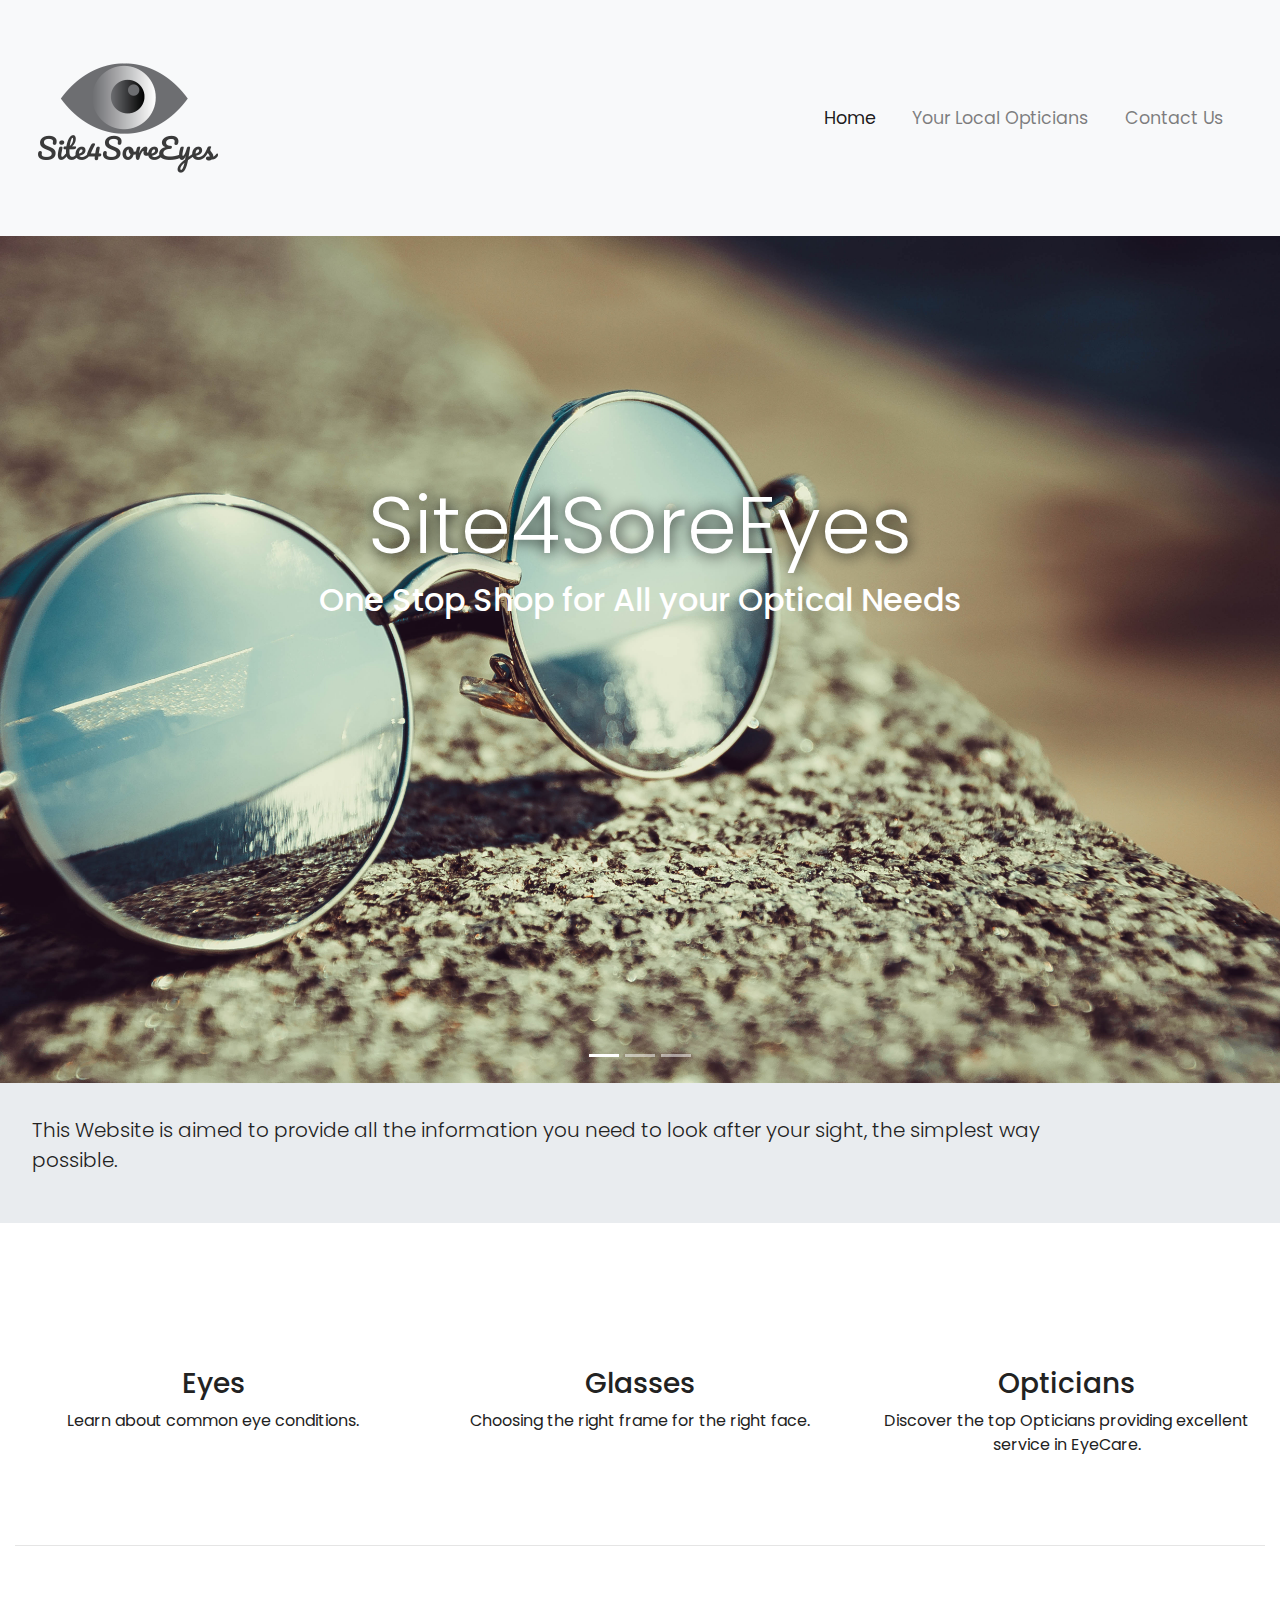
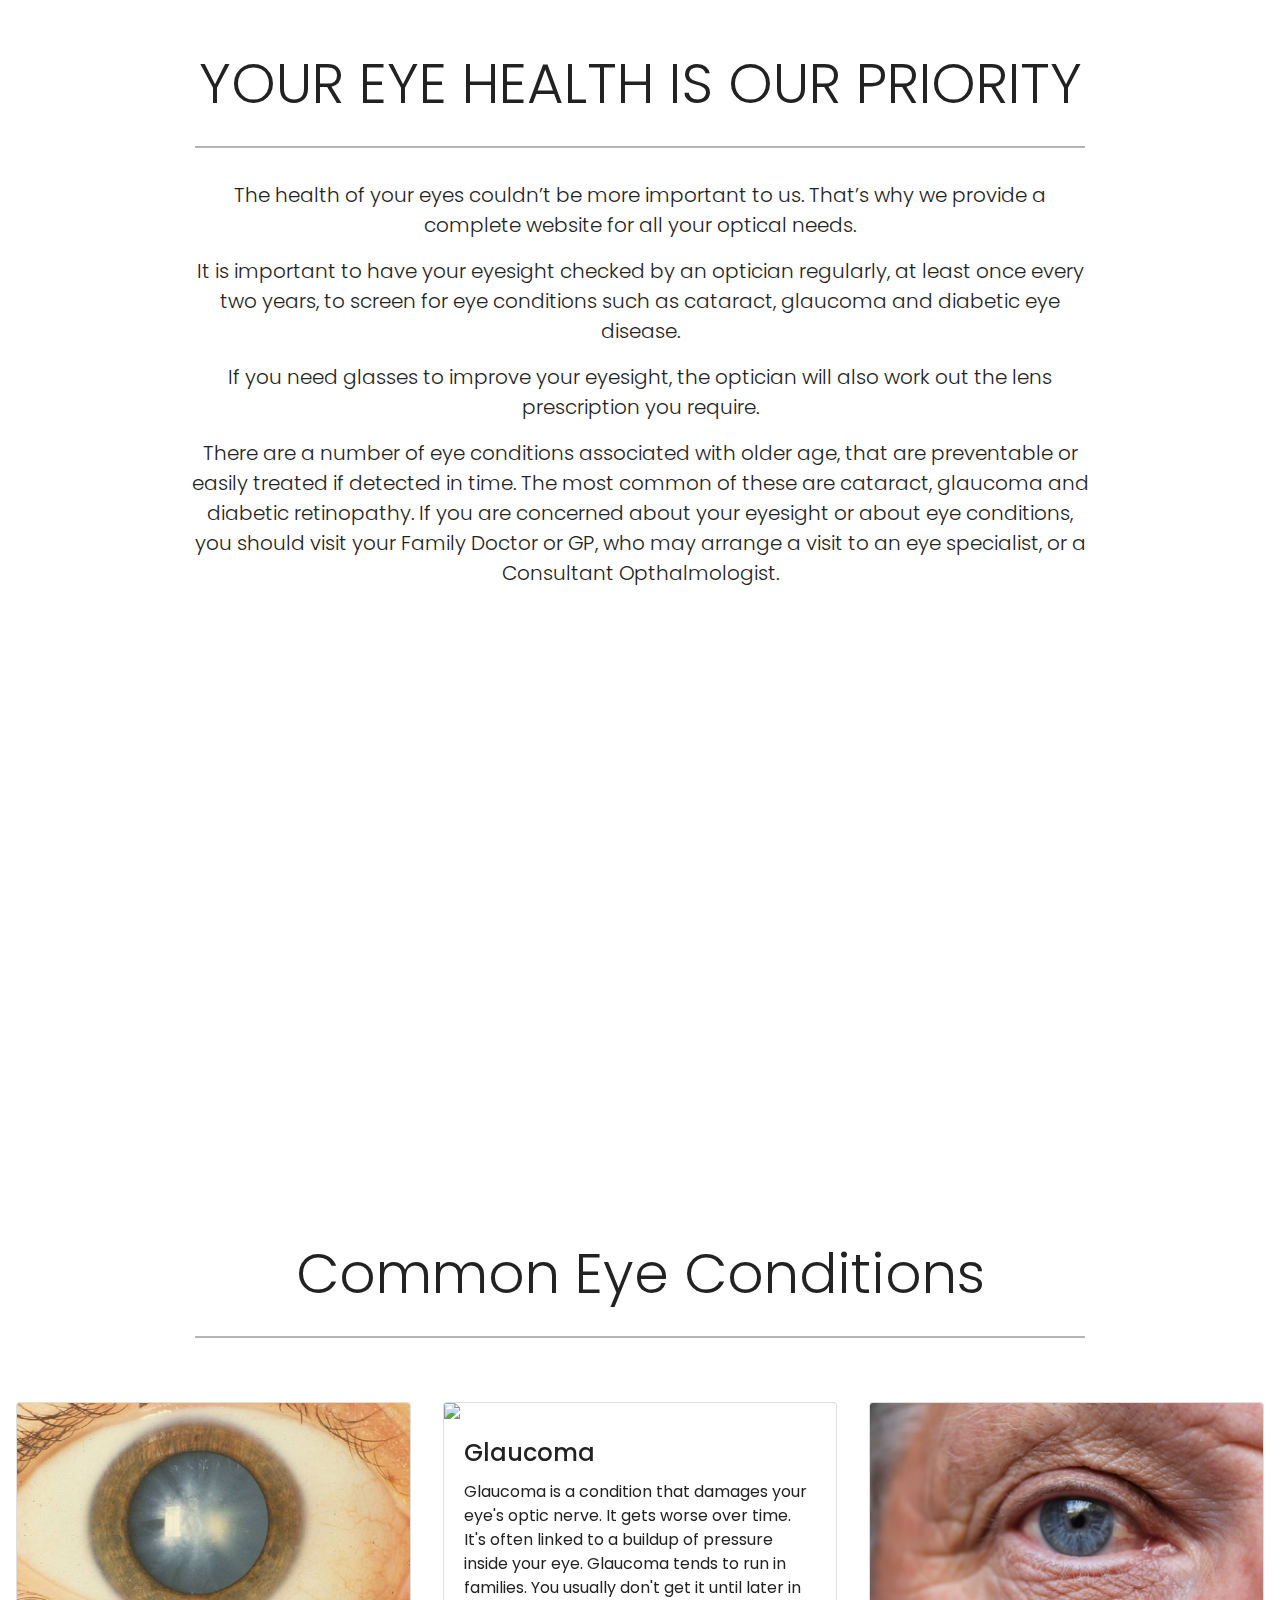
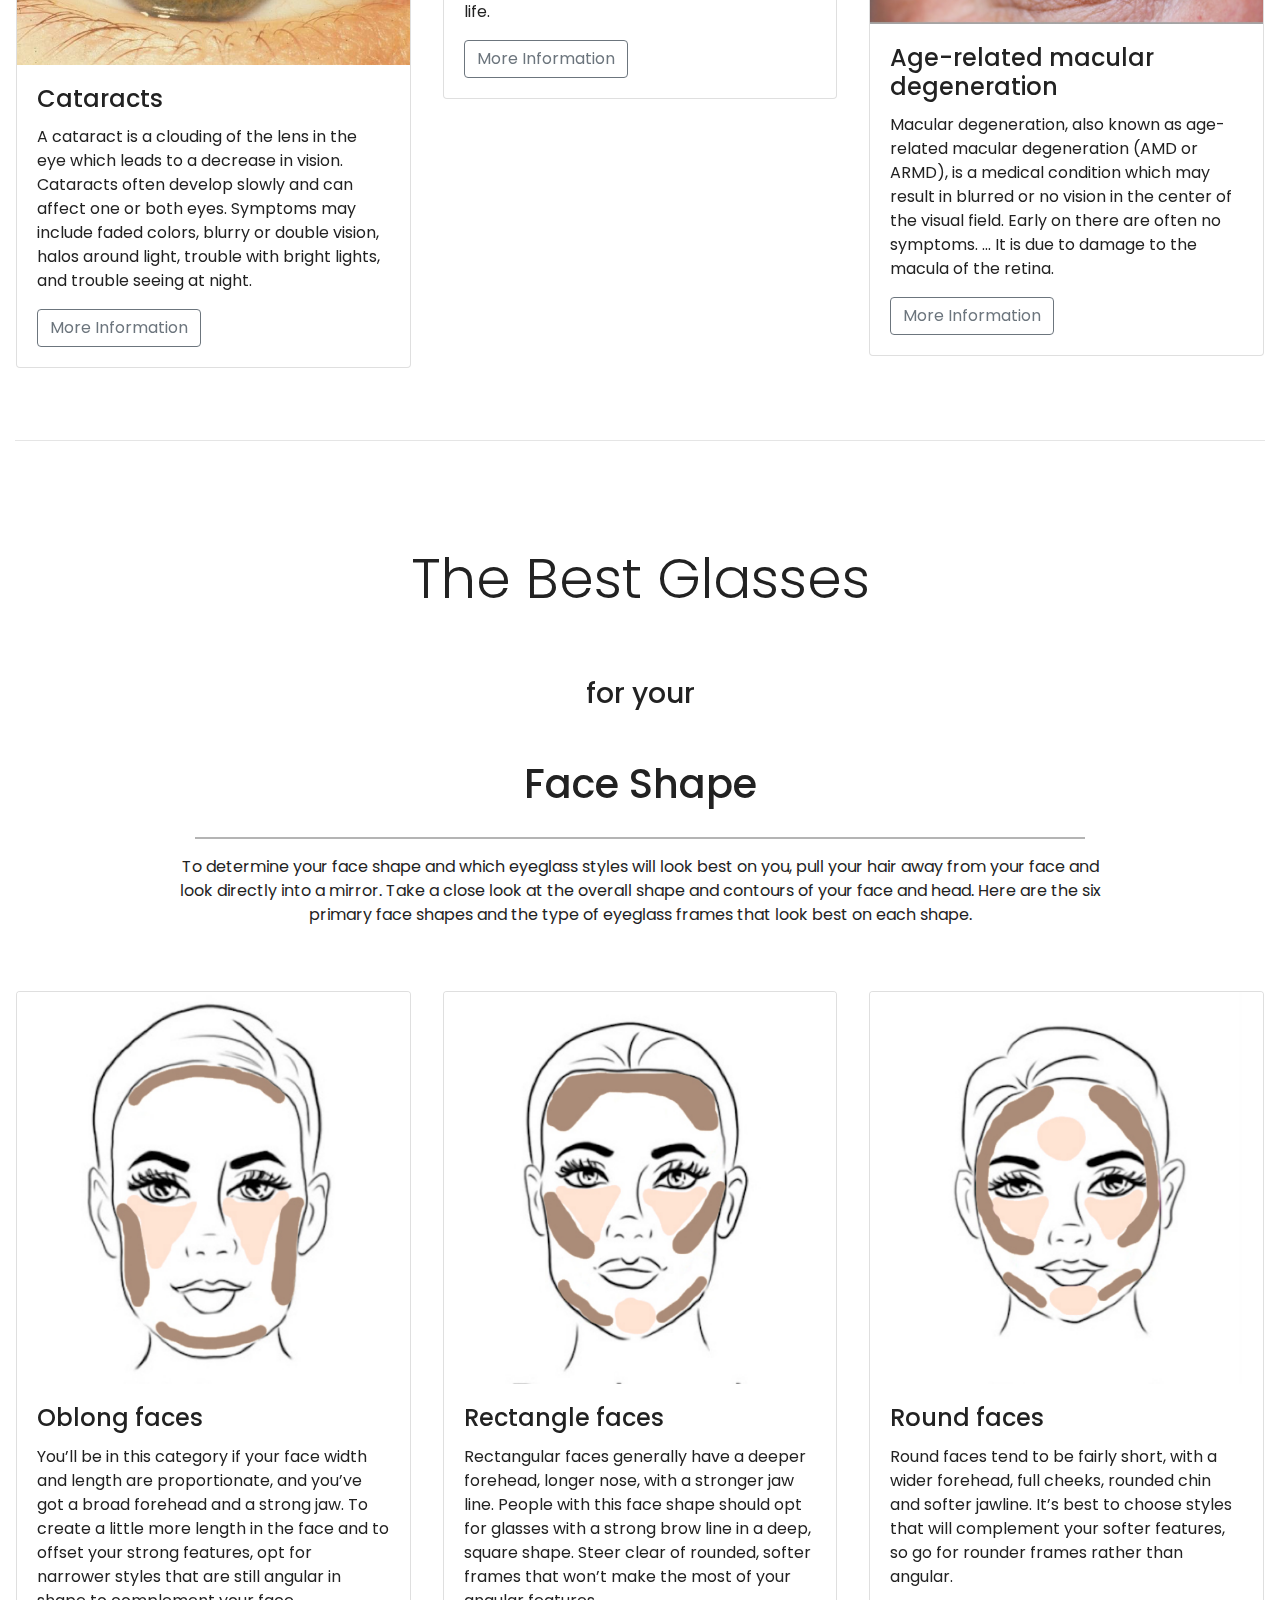
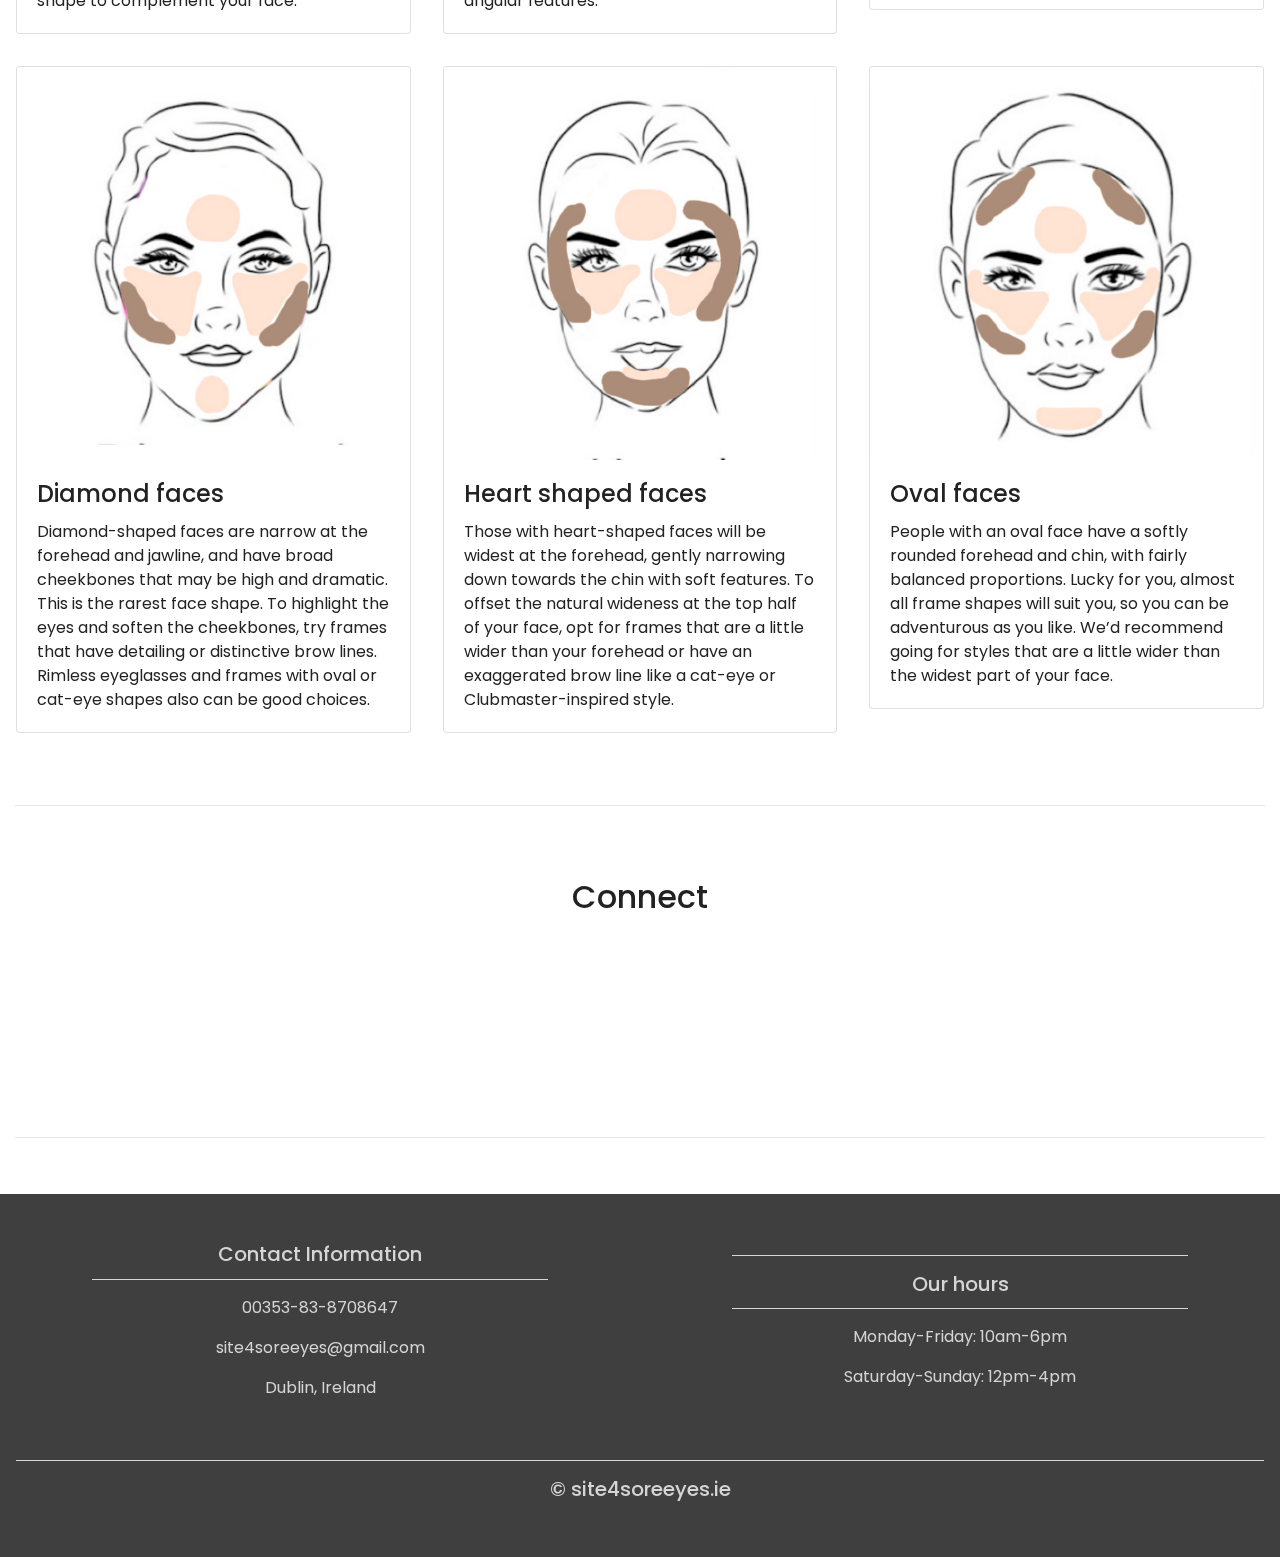
==== commit e0767603: "live verison" ====
--- a/index.html
+++ b/index.html
@@ -23,7 +23,7 @@
     <div class="collapse navbar-collapse" id="navbarResponsive">
         <ul class="navbar-nav ml-auto">
             <li class="nav-item active">
-                <a class="nav-link" href="index.html">Home</a>
+                <a class="nav-link" href="#">Home</a>
             </li>
             <li class="nav-item">
                 <a class="nav-link" href="opticians.html">Your Local Opticians</a>
@@ -55,7 +55,7 @@
         <img src="assets/images/slider2.jpg">
         <div class="carousel-caption">
             <h1 class="display-2">Your Eyes are a Reflection</h1>
-            <h3>of your Spirit</h3>
+            <h3>of your Soul</h3>
         </div>
     </div>
     <div class="carousel-item">
@@ -108,7 +108,7 @@
         <p class="lead">The health of your eyes couldn’t be more important to us. That’s why we provide a complete website for all your optical needs.</p>
         <p class="lead"> It is important to have your eyesight checked by an optician regularly, at least once every two years, to screen for eye conditions such as cataract, glaucoma and diabetic eye disease.</p> 
         <p class="lead">If you need glasses to improve your eyesight, the optician will also work out the lens prescription you require.</p> 
-        <p class="lead">There are a number of eye conditions associated with older age, that are preventable or easily treated if detected in time. The most common of these are cataract, glaucoma and diabetic retinopathy. If you are concerned about your eyesight or about eye conditions, you should visit your Family Doctor or GP, who may arrange a visit to an eye specialist, a Consultant Opthalmologist. </p>
+        <p class="lead">There are a number of eye conditions associated with older age, that are preventable or easily treated if detected in time. The most common of these are cataract, glaucoma and diabetic retinopathy. If you are concerned about your eyesight or about eye conditions, you should visit your Family Doctor or GP, who may arrange a visit to an eye specialist, or a Consultant Opthalmologist. </p>
     </div>
 </div>
 </div>
@@ -175,7 +175,7 @@
 <div class="container-fluid padding">
 <div class="row welcome text-center">
     <div class="col-12">
-        <h1 class="display-4">The best Glasses<h1><br><h3>for your<h3><br><h1>Face Shape<h1>
+        <h1 class="display-4">The Best Glasses<h1><br><h3>for your<h3><br><h1>Face Shape<h1>
     </div>
     <hr>
     <p>To determine your face shape and which eyeglass styles will look best on you, pull your hair away from your face and look directly into a mirror. Take a close look at the overall shape and contours of your face and head. Here are the six primary face shapes and the type of eyeglass frames that look best on each shape.</p>
@@ -261,7 +261,7 @@
     <a href="#"><i class="fab fa-twitter"></i></a>
     <a href="#"><i class="fab fa-google-plus-g"></i></a>
     <a href="#"><i class="fab fa-instagram"></i></a>
-    <a href="#"><i class="fab fa-linkedin-in"></i></a>
+    <a href="https://www.linkedin.com/in/noelquirke/"><i class="fab fa-linkedin-in"></i></a>
     </div>
 </div>
 <hr class="my-4">
--- a/assets/css/style.css
+++ b/assets/css/style.css
@@ -118,7 +118,7 @@
 }
 
 .fa-instagram {
-    color: #517fa4;
+    color: #3f729b;
 }
 
 .fa-linkedin-in {
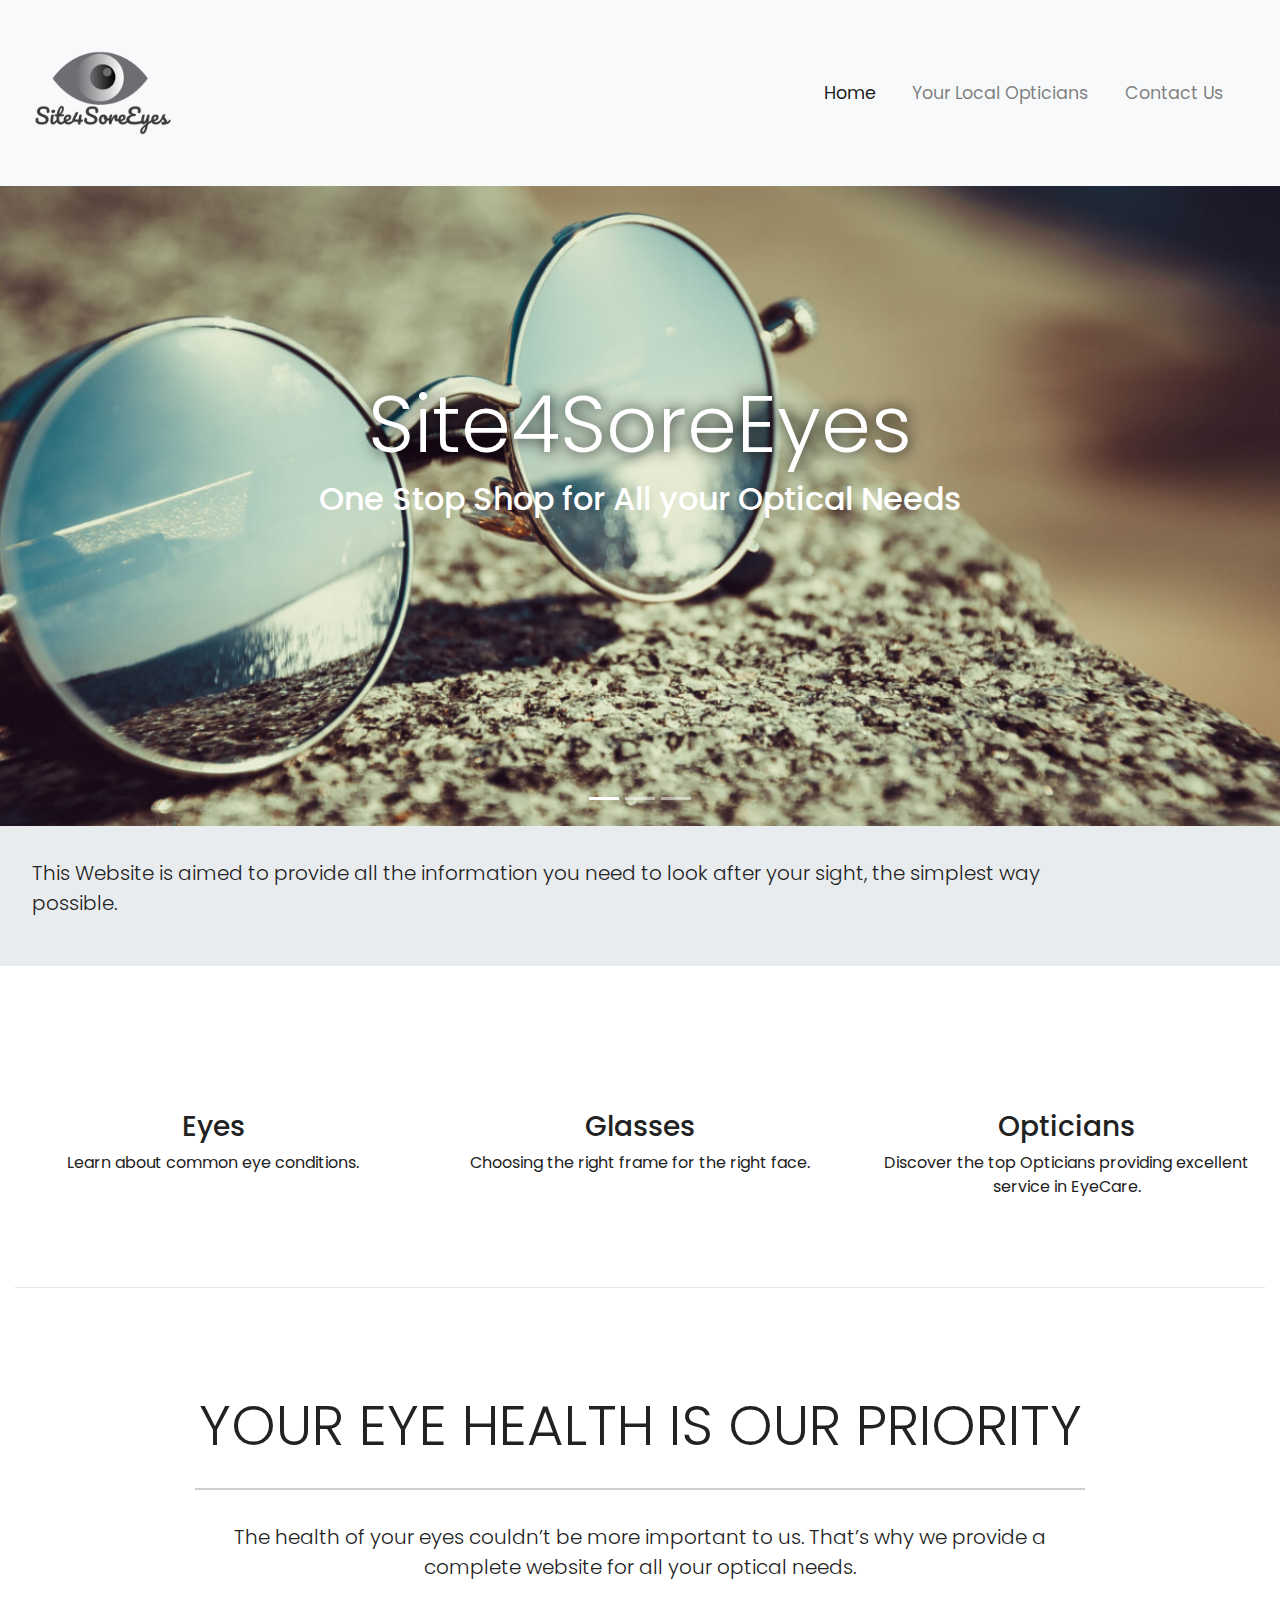
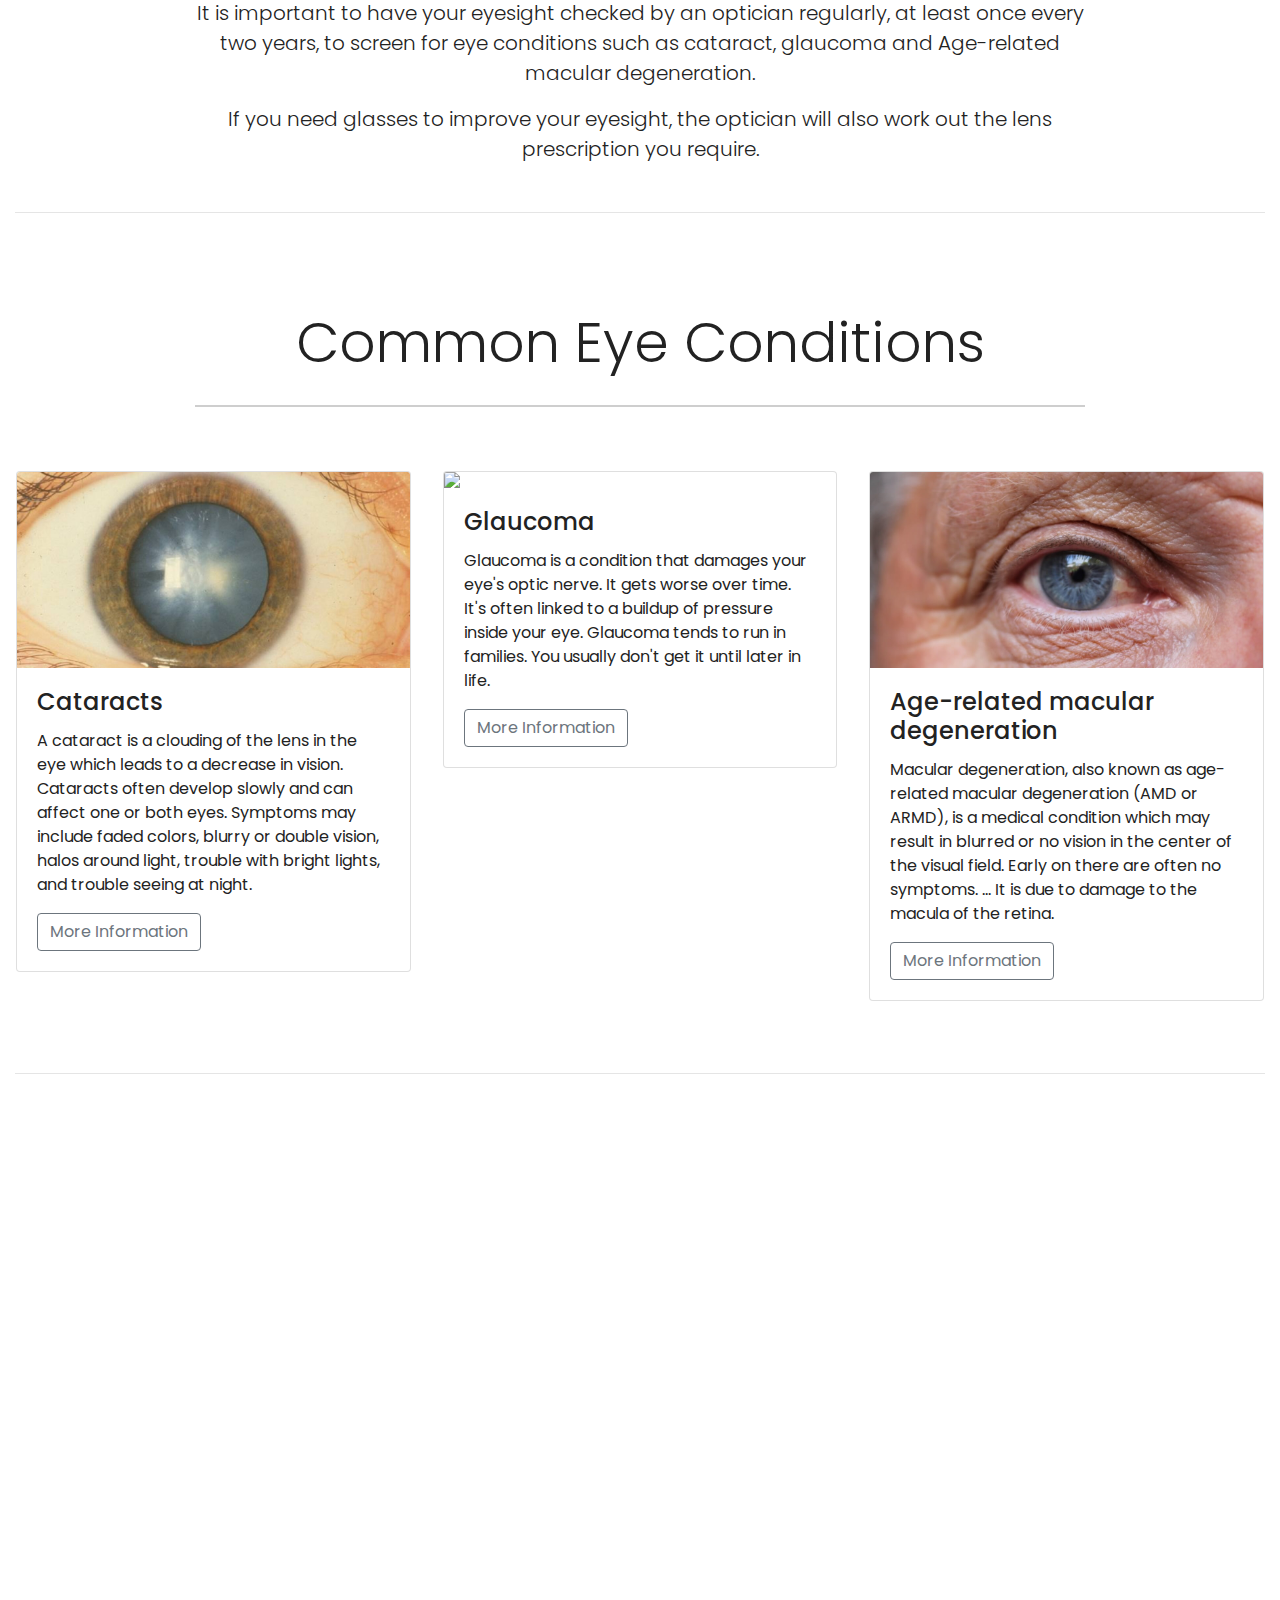
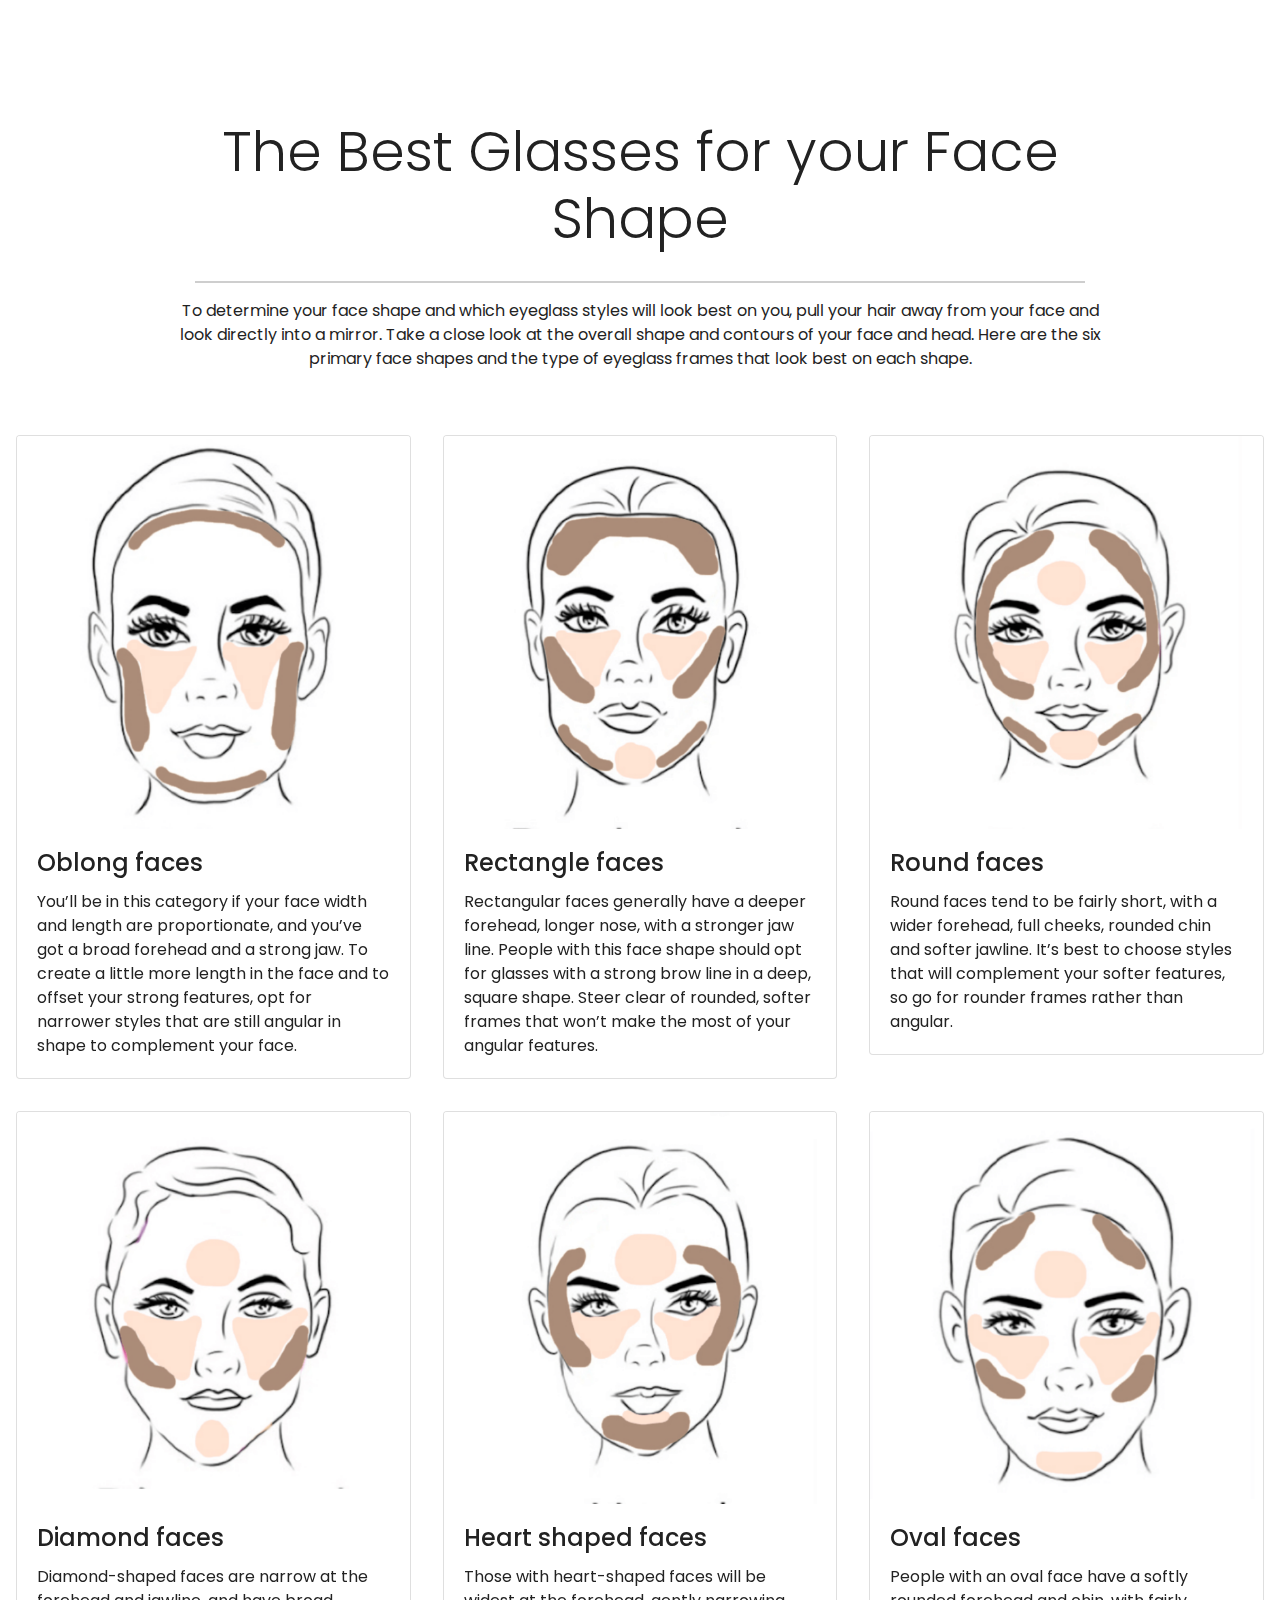
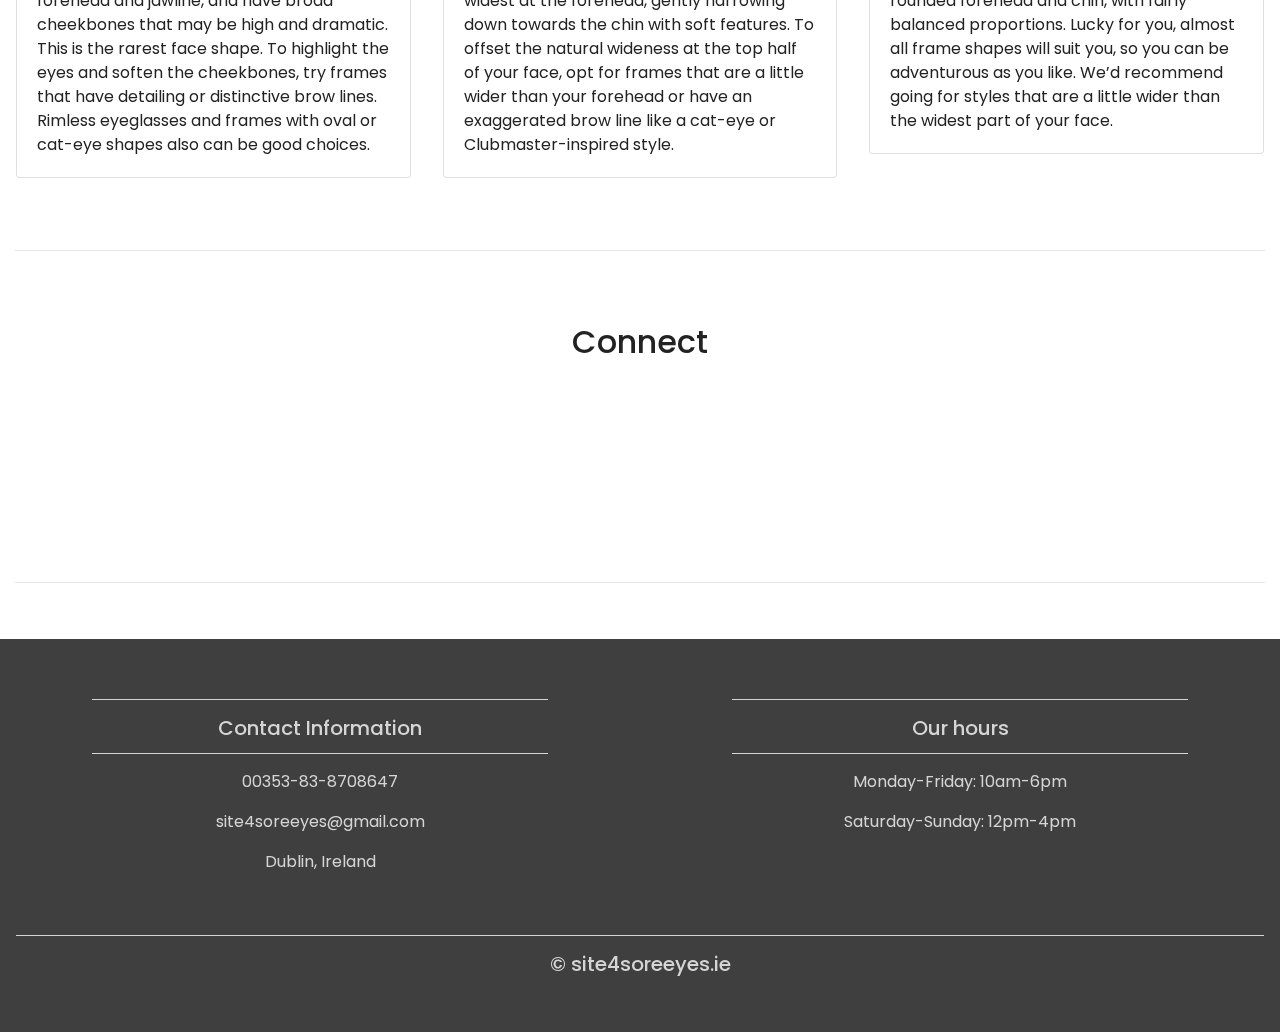
==== commit 83976414: "commit after validator" ====
--- a/index.html
+++ b/index.html
@@ -13,7 +13,7 @@
 </head>
 <body>
 
-<!-- Navigation -->
+<!--- Responsive Navigation and collapsable icon for better UX on mobile -->
 <nav class="navbar navbar-expand-md navbar-light bg-light sticky-top">
 <div class="container-fluid">
 <a class="navbar-brand" href="index.html"><img src="assets/images/logo.png"></a>
@@ -36,7 +36,7 @@
 </div>
 </nav>
 
-<!--- Image Slider -->
+<!--- Image Slider to add a simple amination to the page -->
 <div id="slides" class="carousel slide" data-ride="carousel">
 <ul class="carousel-indicators">
     <li data-target="#slides" data-slide-to="0" class="active"></li>
@@ -106,11 +106,61 @@
     <hr>
     <div class="col-12">
         <p class="lead">The health of your eyes couldn’t be more important to us. That’s why we provide a complete website for all your optical needs.</p>
-        <p class="lead"> It is important to have your eyesight checked by an optician regularly, at least once every two years, to screen for eye conditions such as cataract, glaucoma and diabetic eye disease.</p> 
-        <p class="lead">If you need glasses to improve your eyesight, the optician will also work out the lens prescription you require.</p> 
-        <p class="lead">There are a number of eye conditions associated with older age, that are preventable or easily treated if detected in time. The most common of these are cataract, glaucoma and diabetic retinopathy. If you are concerned about your eyesight or about eye conditions, you should visit your Family Doctor or GP, who may arrange a visit to an eye specialist, or a Consultant Opthalmologist. </p>
-    </div>
-</div>
+        <p class="lead"> It is important to have your eyesight checked by an optician regularly, at least once every two years, to screen for eye conditions such as cataract, glaucoma and Age-related macular degeneration.</p> 
+        <p class="lead">If you need glasses to improve your eyesight, the optician will also work out the lens prescription you require.</p>
+    </div>
+</div>
+<hr>
+</div>
+
+<!--- Common Eye Conditions -->
+<div class="container-fluid padding">
+<div class="row welcome text-center">
+    <div class="col-12">
+        <h1 class="display-4">Common Eye Conditions</h1>
+    </div>
+    <hr>
+</div>
+</div>
+
+<!--- Three Common Eye Conditions Cards -->
+<div class="container-fluid padding">
+<div class="row padding">
+    <div class="col-md-4">
+        <div class="card">
+            <img class="card-img-top" src="assets/images/cataracts.jpg">
+            <div class="card-body">
+                <h4 class="card-title">Cataracts</h4>
+                <p class="card-text">A cataract is a clouding of the lens in the eye which leads to a decrease in vision. Cataracts often develop slowly and can affect one or both eyes. Symptoms may include faded colors, blurry or double vision, halos around light, trouble with bright lights, and trouble seeing at night.</p>
+                <a href="https://en.wikipedia.org/wiki/Cataract" class="btn btn-outline-secondary">More Information</a>
+            </div>
+        </div>
+    </div>
+
+    <div class="col-md-4">
+        <div class="card">
+            <img class="card-img-top" src="assets/images/glaucoma.png">
+            <div class="card-body">
+                <h4 class="card-title">Glaucoma</h4>
+                <p class="card-text">Glaucoma is a condition that damages your eye's optic nerve. It gets worse over time. It's often linked to a buildup of pressure inside your eye. Glaucoma tends to run in families. You usually don't get it until later in life.</p>
+                <a href="https://en.wikipedia.org/wiki/Glaucoma" class="btn btn-outline-secondary">More Information</a>
+            </div>
+        </div>
+    </div>
+
+    <div class="col-md-4">
+        <div class="card">
+            <img class="card-img-top" src="assets/images/amd.jpg">
+            <div class="card-body">
+                <h4 class="card-title">Age-related macular degeneration</h4>
+                <p class="card-text">Macular degeneration, also known as age-related macular degeneration (AMD or ARMD), is a medical condition which may result in blurred or no vision in the center of the visual field. Early on there are often no symptoms. ... It is due to damage to the macula of the retina.</p>
+                <a href="https://en.wikipedia.org/wiki/Macular_degeneration" class="btn btn-outline-secondary">More Information</a>
+            </div>
+        </div>
+    </div>
+
+</div>
+<hr class="my-4">
 </div>
 
 <!--- Fixed background -->
@@ -120,62 +170,12 @@
         </div>
     </div>
 </figure>
-  
-<!--- Common Eye Conditions -->
+
+<!--- Face Shapes -->
 <div class="container-fluid padding">
 <div class="row welcome text-center">
     <div class="col-12">
-        <h1 class="display-4">Common Eye Conditions<h1>
-    </div>
-    <hr>
-</div>
-</div>
-
-<!--- Three Common Eye Conditions Cards -->
-<div class="container-fluid padding">
-<div class="row padding">
-    <div class="col-md-4">
-        <div class="card">
-            <img class="card-img-top" src="assets/images/cataracts.jpg">
-            <div class="card-body">
-                <h4 class="card-title">Cataracts</h4>
-                <p class="card-text">A cataract is a clouding of the lens in the eye which leads to a decrease in vision. Cataracts often develop slowly and can affect one or both eyes. Symptoms may include faded colors, blurry or double vision, halos around light, trouble with bright lights, and trouble seeing at night.</p>
-                <a href="https://en.wikipedia.org/wiki/Cataract" class="btn btn-outline-secondary">More Information</a>
-            </div>
-        </div>
-    </div>
-
-    <div class="col-md-4">
-        <div class="card">
-            <img class="card-img-top" src="assets/images/glaucoma.png">
-            <div class="card-body">
-                <h4 class="card-title">Glaucoma</h4>
-                <p class="card-text">Glaucoma is a condition that damages your eye's optic nerve. It gets worse over time. It's often linked to a buildup of pressure inside your eye. Glaucoma tends to run in families. You usually don't get it until later in life.</p>
-                <a href="https://en.wikipedia.org/wiki/Glaucoma" class="btn btn-outline-secondary">More Information</a>
-            </div>
-        </div>
-    </div>
-
-    <div class="col-md-4">
-        <div class="card">
-            <img class="card-img-top" src="assets/images/amd.jpg">
-            <div class="card-body">
-                <h4 class="card-title">Age-related macular degeneration</h4>
-                <p class="card-text">Macular degeneration, also known as age-related macular degeneration (AMD or ARMD), is a medical condition which may result in blurred or no vision in the center of the visual field. Early on there are often no symptoms. ... It is due to damage to the macula of the retina.</p>
-                <a href="https://en.wikipedia.org/wiki/Macular_degeneration" class="btn btn-outline-secondary">More Information</a>
-            </div>
-        </div>
-    </div>
-
-</div>
-<hr class="my-4">
-</div>
-
-<!--- Face Shapes -->
-<div class="container-fluid padding">
-<div class="row welcome text-center">
-    <div class="col-12">
-        <h1 class="display-4">The Best Glasses<h1><br><h3>for your<h3><br><h1>Face Shape<h1>
+        <h1 class="display-4">The Best Glasses for your Face Shape</h1>
     </div>
     <hr>
     <p>To determine your face shape and which eyeglass styles will look best on you, pull your hair away from your face and look directly into a mirror. Take a close look at the overall shape and contours of your face and head. Here are the six primary face shapes and the type of eyeglass frames that look best on each shape.</p>
@@ -250,17 +250,17 @@
 <hr class="my-4">
 </div>
 
-<!--- Connect -->
+<!--- Social media Connect Section for modern UX and for easy contact that users have grown to expect, which is made available on each page -->
 <div class="container-fluid padding">
 <div class="row text-center padding">
     <div class="col-12">
         <h2>Connect</h2>
     </div>
     <div class="col-12 social padding">
-    <a href="#"><i class="fab fa-facebook"></i></a>
-    <a href="#"><i class="fab fa-twitter"></i></a>
+    <a href="https://www.facebook.com/noel.quirke.923"><i class="fab fa-facebook"></i></a>
+    <a href="https://twitter.com/Site4E"><i class="fab fa-twitter"></i></a>
     <a href="#"><i class="fab fa-google-plus-g"></i></a>
-    <a href="#"><i class="fab fa-instagram"></i></a>
+    <a href="https://www.instagram.com/site4soreeyes_dublin/"><i class="fab fa-instagram"></i></a>
     <a href="https://www.linkedin.com/in/noelquirke/"><i class="fab fa-linkedin-in"></i></a>
     </div>
 </div>
@@ -272,6 +272,7 @@
 <div class="container-fluid padding">
 <div class="row text-center">
     <div class="col-lg-6">
+        <hr class="light">
         <h5>Contact Information</h5>
         <hr class="light">
         <p>00353-83-8708647</p>
@@ -279,11 +280,11 @@
         <p>Dublin, Ireland</p>
     </div>
     <div class="col-lg-6">
-    <hr class="light">
-    <h5>Our hours</h5>
-    <hr class="light">
-    <p>Monday-Friday: 10am-6pm</p>
-    <p>Saturday-Sunday: 12pm-4pm</p>
+        <hr class="light">
+        <h5>Our hours</h5>
+        <hr class="light">
+        <p>Monday-Friday: 10am-6pm</p>
+        <p>Saturday-Sunday: 12pm-4pm</p>
     </div>
     <div class="col-12">
         <hr class="light-100">
@@ -294,4 +295,4 @@
 </footer>
 
 </body>
-</html>+</html>
--- a/assets/css/style.css
+++ b/assets/css/style.css
@@ -1,12 +1,15 @@
+/* prefixed by https://autoprefixer.github.io (PostCSS: v7.0.23, autoprefixer: v9.7.3) */
+
 @import url('https://fonts.googleapis.com/css?family=Poppins:400,500,700');
 
+/* Overall changes */
 html, body { 
     height: 100%;
     width: 100%;
     font-family: 'Poppins', sans-serif;
     color: #222;
 }
-
+/* Styling the Navgation */
 .navbar {
     padding: .8rem;
 }
@@ -19,6 +22,7 @@
     font-size: 1.1em !important;
 }
 
+/* stlying the carousel for added amination */
 .carousel-inner img {
     width: 100%;
     height: 100%;
@@ -27,7 +31,9 @@
 .carousel-caption {
     position: absolute;
     top: 50%;
-    transform: translateY(-50%);
+    -webkit-transform: translateY(-50%);
+        -ms-transform: translateY(-50%);
+            transform: translateY(-50%);
 }
 
 .carousel-caption h1 {
@@ -59,7 +65,7 @@
 }
 
 .welcome hr {
-    border-top: 2px solid #b4b4b4;
+    border-top: 2px solid #CECECE;
     width: 95%;
     margin-top: .3rem;
     margin-bottom: 1rem;
@@ -68,6 +74,12 @@
 .fa-eye, .fa-glasses, .fa-clinic-medical {
     font-size: 4em;
     margin: 1rem;
+    color: #222;
+}
+
+
+.btn-outline-secondary {
+    background-color:
 }
 /* Contact Form */
 input[type=text], select, textarea {
@@ -75,7 +87,8 @@
   padding: 12px; 
   border: 1px solid #ccc; 
   border-radius: 4px; 
-  box-sizing: border-box; 
+  -webkit-box-sizing: border-box; 
+          box-sizing: border-box; 
   margin-top: 6px; 
   margin-bottom: 16px; 
   resize: vertical 
@@ -100,6 +113,7 @@
   padding: 20px;
 }
 
+/* social media connect icon to match actual color schemes */
 .social a {
     font-size: 4.5em;
     padding: 3rem;
@@ -133,6 +147,7 @@
     color: #d5d5d5;
 }
 
+/* footer style */
 footer {
     background-color: #3f3f3f;
     color: #d5d5d5;
@@ -152,9 +167,9 @@
 
 hr.light-100 {
     border-top: 1px solid #d5d5d5;
-   width: 100%;
-   margin-top: .8rem;
-   margin-bottom: 1rem;
+    width: 100%;
+    margin-top: .8rem;
+     margin-bottom: 1rem;
 }
 
 /*--- Google Maps ---*/
@@ -171,7 +186,7 @@
         width:100%;
         }
 
-/*---Media Queries --*/
+/*---Media Queries for the different device sizes --*/
 @media (max-width: 992px) {
     .social a {
         font-size: 4em;
@@ -250,7 +265,7 @@
   height: 100%;
 }
 #fixed {
-  background-image: url("/assets/images/background.jpg");
+  background-image: url("https://images.pexels.com/photos/1627639/pexels-photo-1627639.jpeg?auto=compress&cs=tinysrgb&h=750&w=1260");
   background-color: lightgrey;
   position: fixed;
   display: block;
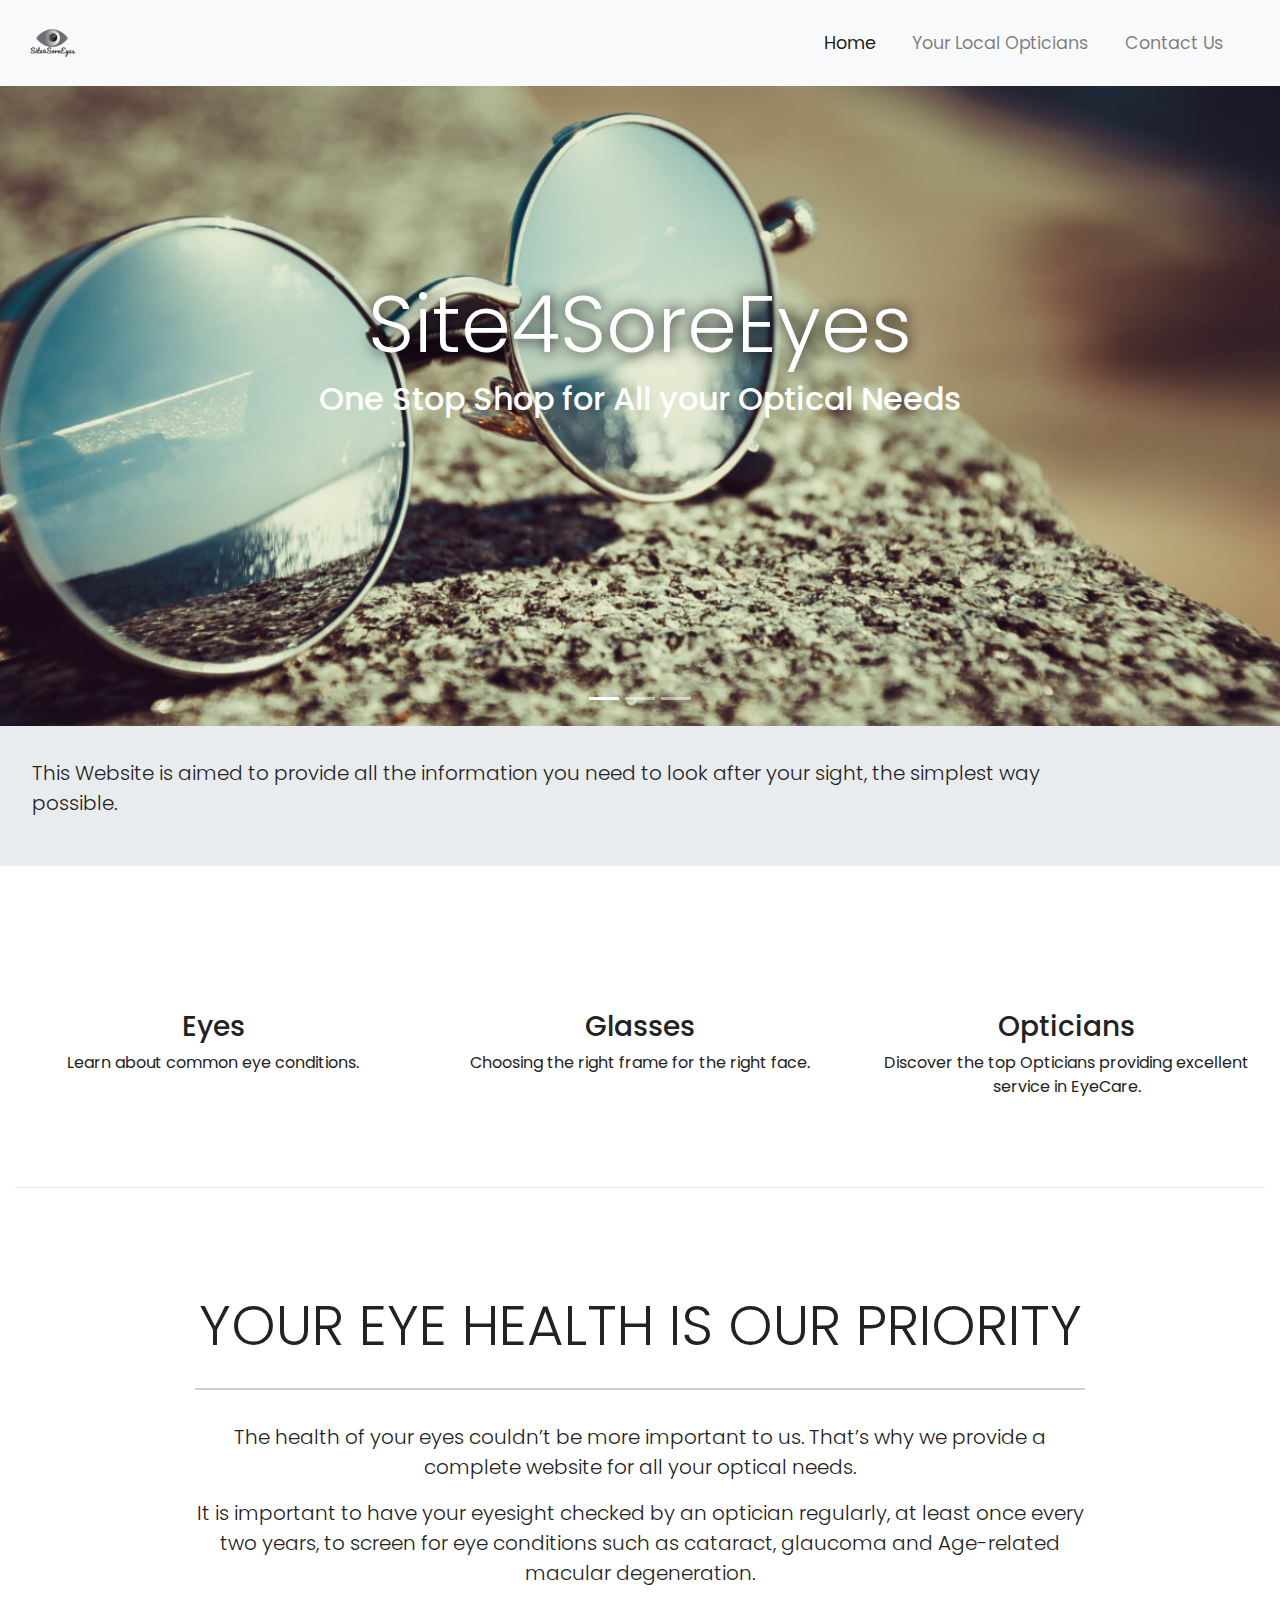
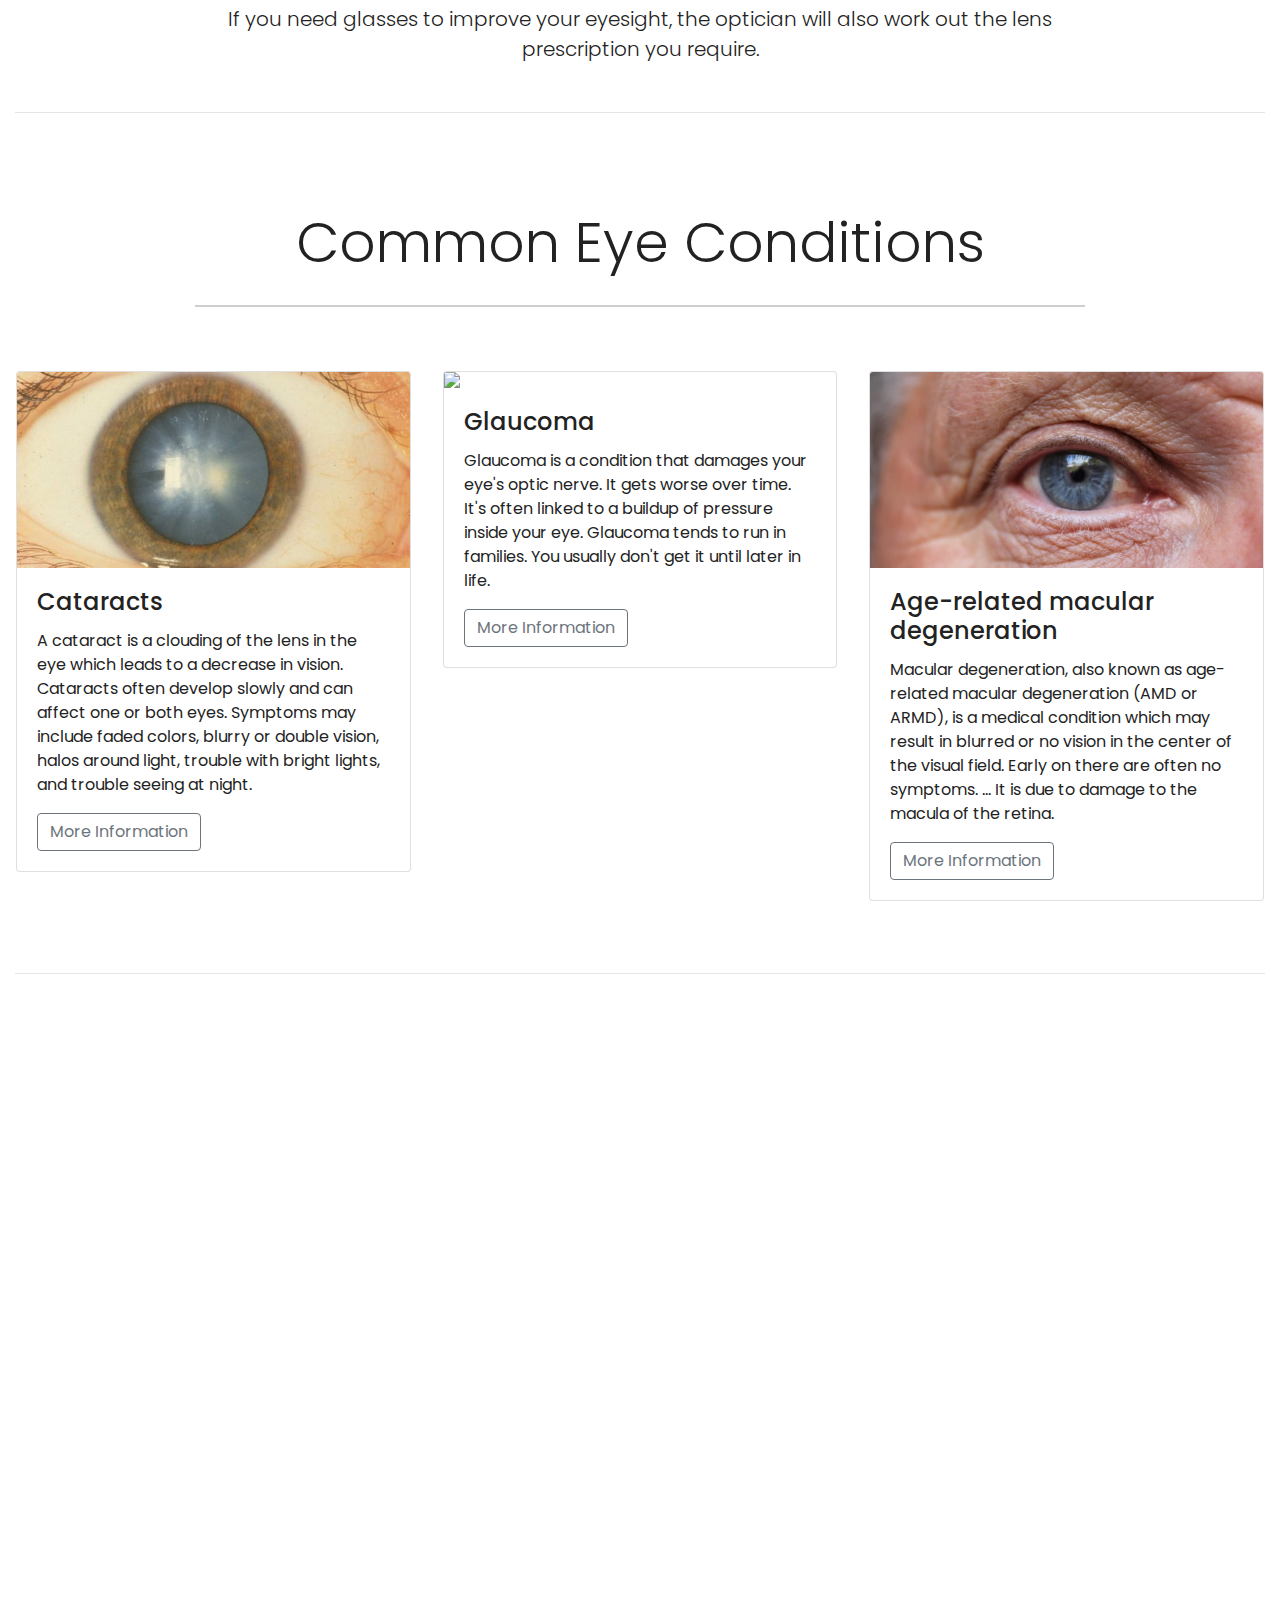
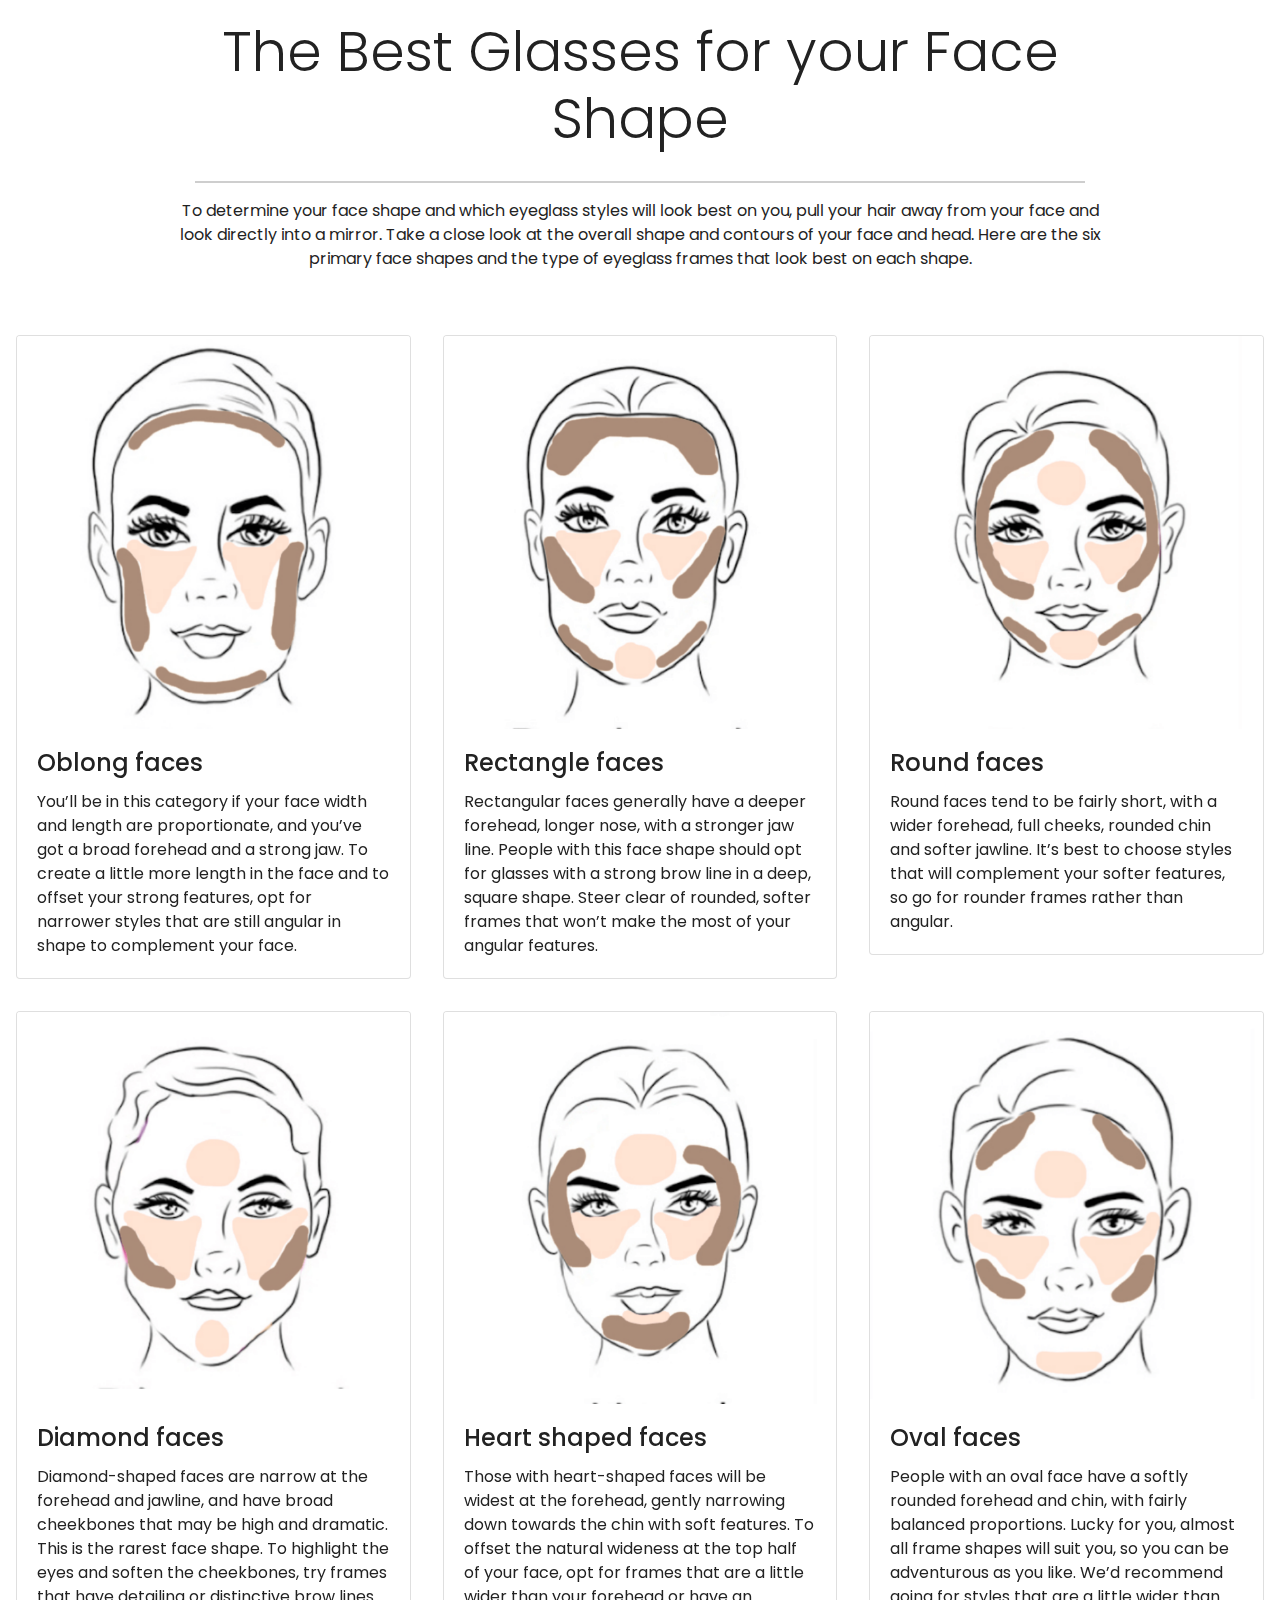
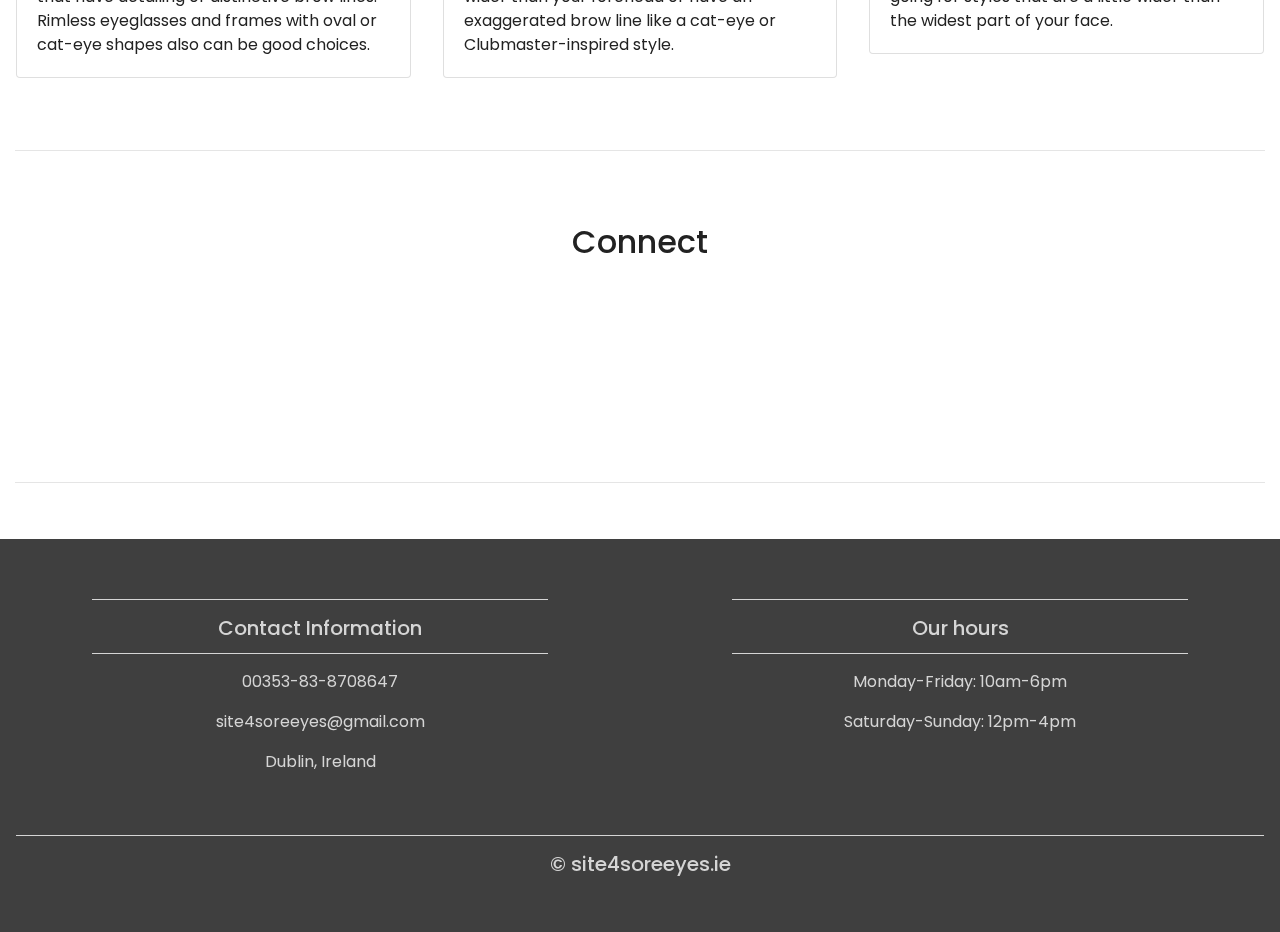
==== commit b0d6801c: "adding an external link to the more information buttons" ====
--- a/index.html
+++ b/index.html
@@ -14,9 +14,9 @@
 <body>
 
 <!--- Responsive Navigation and collapsable icon for better UX on mobile -->
-<nav class="navbar navbar-expand-md navbar-light bg-light sticky-top">
+<nav class="navbar navbar-expand-sm navbar-light bg-light sticky-top">
 <div class="container-fluid">
-<a class="navbar-brand" href="index.html"><img src="assets/images/logo.png"></a>
+<a class="navbar-brand" href="index.html"><img src="assets/images/logo.png" width="50" height="50"></a>
     <button class="navbar-toggler" type="button" data-toggle="collapse" data-target="#navbarResponsive">
         <span class="navbar-toggler-icon"></span>
     </button>
@@ -132,7 +132,7 @@
             <div class="card-body">
                 <h4 class="card-title">Cataracts</h4>
                 <p class="card-text">A cataract is a clouding of the lens in the eye which leads to a decrease in vision. Cataracts often develop slowly and can affect one or both eyes. Symptoms may include faded colors, blurry or double vision, halos around light, trouble with bright lights, and trouble seeing at night.</p>
-                <a href="https://en.wikipedia.org/wiki/Cataract" class="btn btn-outline-secondary">More Information</a>
+                <a href="https://en.wikipedia.org/wiki/Cataract" class="btn btn-outline-secondary" target=”_blank”>More Information</a>
             </div>
         </div>
     </div>
@@ -143,7 +143,7 @@
             <div class="card-body">
                 <h4 class="card-title">Glaucoma</h4>
                 <p class="card-text">Glaucoma is a condition that damages your eye's optic nerve. It gets worse over time. It's often linked to a buildup of pressure inside your eye. Glaucoma tends to run in families. You usually don't get it until later in life.</p>
-                <a href="https://en.wikipedia.org/wiki/Glaucoma" class="btn btn-outline-secondary">More Information</a>
+                <a href="https://en.wikipedia.org/wiki/Glaucoma" class="btn btn-outline-secondary" target=”_blank”>More Information</a>
             </div>
         </div>
     </div>
@@ -154,7 +154,7 @@
             <div class="card-body">
                 <h4 class="card-title">Age-related macular degeneration</h4>
                 <p class="card-text">Macular degeneration, also known as age-related macular degeneration (AMD or ARMD), is a medical condition which may result in blurred or no vision in the center of the visual field. Early on there are often no symptoms. ... It is due to damage to the macula of the retina.</p>
-                <a href="https://en.wikipedia.org/wiki/Macular_degeneration" class="btn btn-outline-secondary">More Information</a>
+                <a href="https://en.wikipedia.org/wiki/Macular_degeneration" class="btn btn-outline-secondary" target=”_blank”>More Information</a>
             </div>
         </div>
     </div>
@@ -259,7 +259,6 @@
     <div class="col-12 social padding">
     <a href="https://www.facebook.com/noel.quirke.923"><i class="fab fa-facebook"></i></a>
     <a href="https://twitter.com/Site4E"><i class="fab fa-twitter"></i></a>
-    <a href="#"><i class="fab fa-google-plus-g"></i></a>
     <a href="https://www.instagram.com/site4soreeyes_dublin/"><i class="fab fa-instagram"></i></a>
     <a href="https://www.linkedin.com/in/noelquirke/"><i class="fab fa-linkedin-in"></i></a>
     </div>
--- a/assets/css/style.css
+++ b/assets/css/style.css
@@ -229,12 +229,12 @@
 }
 
 .carousel-caption h1 {
-    font-size: 250%;
+    font-size: 150%;
 }
 
 .carousel-caption h3{
     color: #fff;
-    font-size: 140%;
+    font-size: 70%;
 }
 .carousel-indicators {
     display: none;
